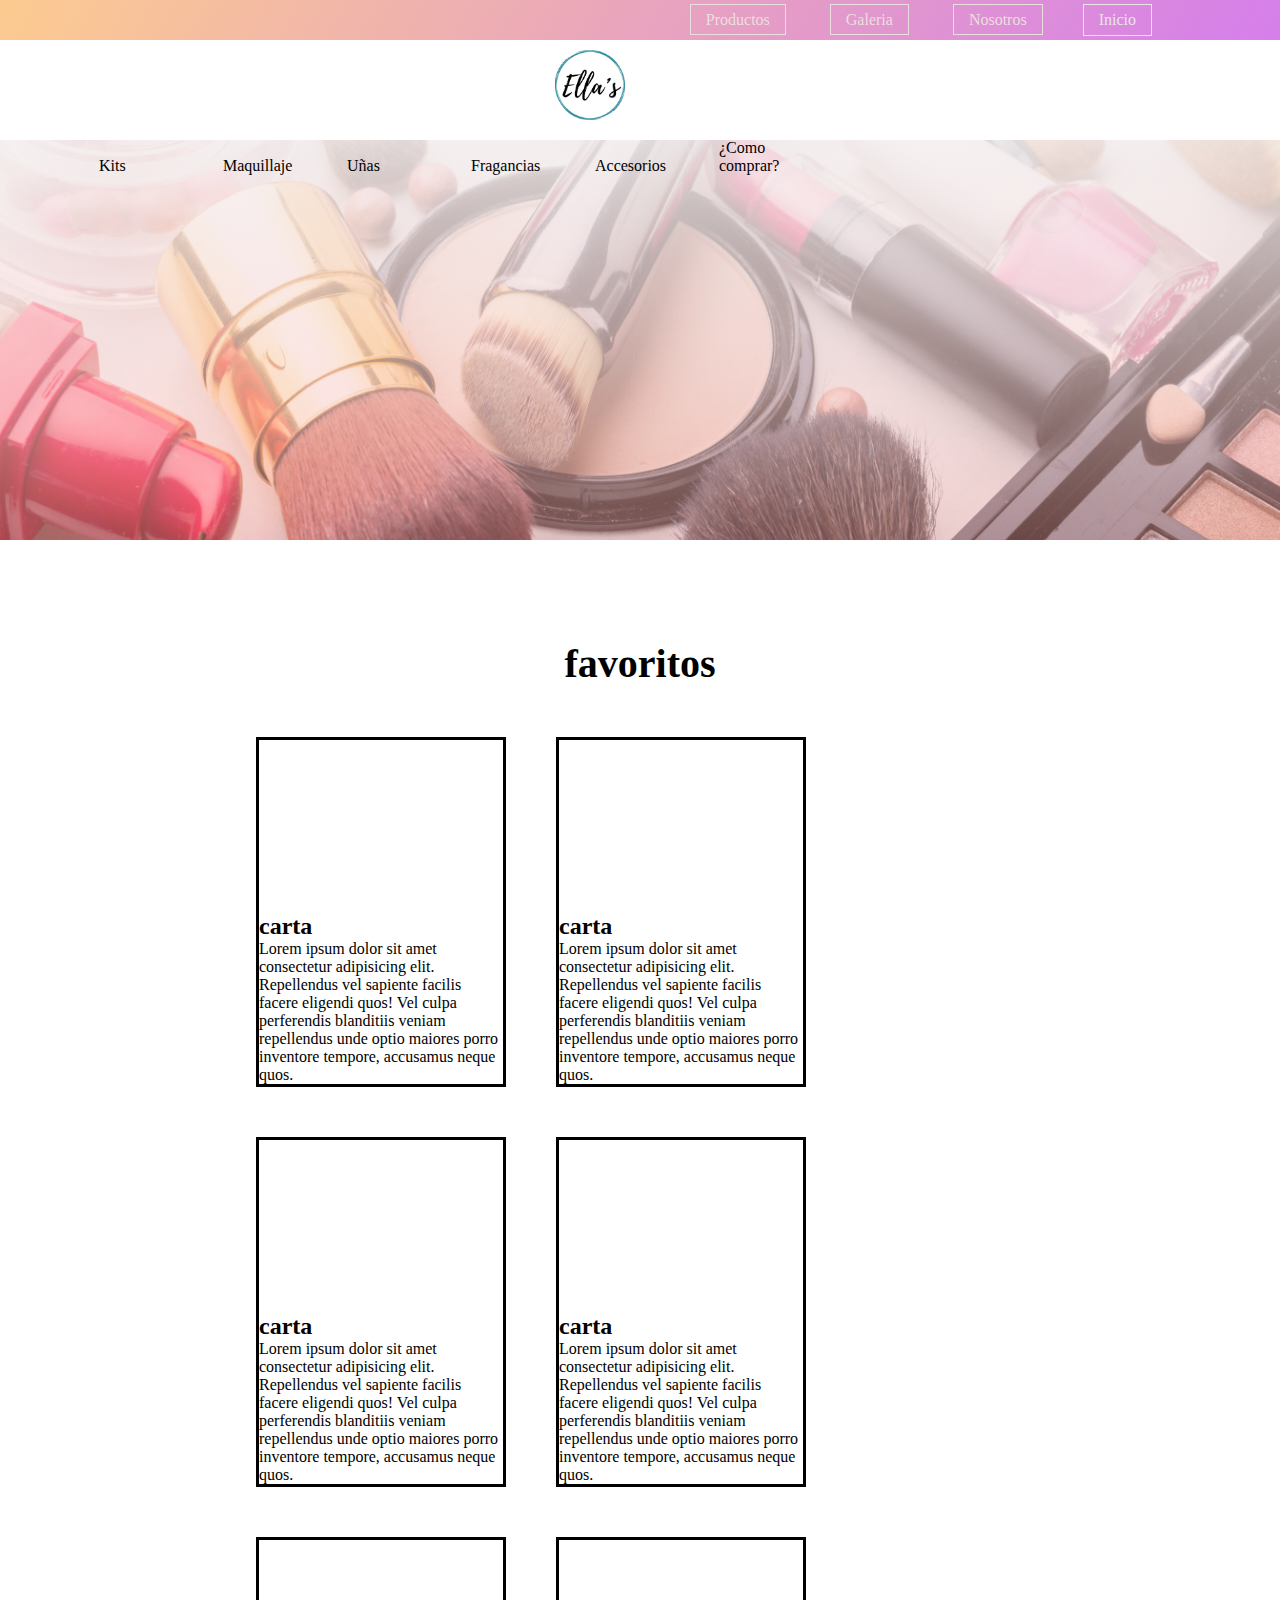
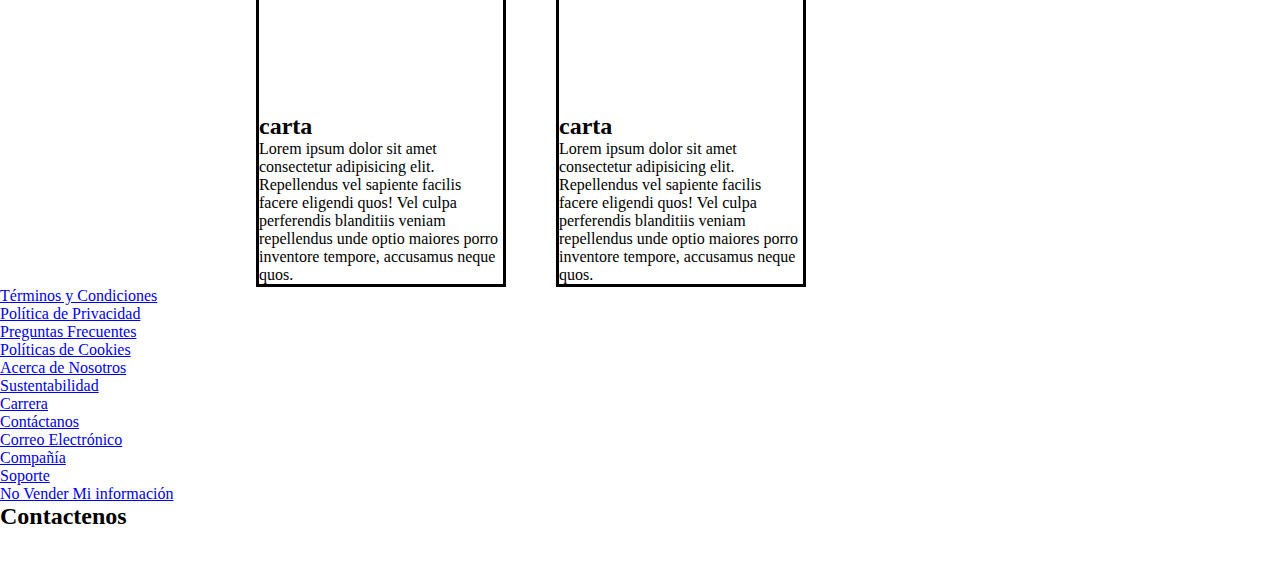
==== index.html @ 342b00ad "first commit" ====
<!DOCTYPE html>
<html lang="es">
  <head>
    <meta charset="UTF-8" >
    <meta http-equiv="X-UA-Compatible" content="IE=edge" >
    <meta name="viewport" content="width=device-width, initial-scale=1.0" >
    <meta name="keywords" content="perfume,fragancia,cremas," >
    <meta name="description" content="todo para ellas" >
    <meta name="author" content="jonathan garcia" >
    <link rel="stylesheet" href="style.css" >
    <link rel="stylesheet" href="https://cdnjs.cloudflare.com/ajax/libs/font-awesome/6.4.0/css/all.min.css" integrity="sha512-iecdLmaskl7CVkqkXNQ/ZH/XLlvWZOJyj7Yy7tcenmpD1ypASozpmT/E0iPtmFIB46ZmdtAc9eNBvH0H/ZpiBw==" crossorigin="anonymous"  referrerpolicy="no-referrer" >
    <link  rel="shortcut icon" href="./img/cropped-Ellas-logo-round-3.png" type="image/x-icon"  >
    <meta property="og:type" content=" website">
    <meta property="og:title" content=" ellas">
    <meta property="og:description" content=" todo para ellas">
    <meta property="og:site_name" content=" ellas">
      <title>ellas</title>
  </head>
<body>
<header class="cabecero">
  <div class="cabecero_top">
   
      <nav>
        <ul class="nav-links">
          <li><a href="./productos.html">Productos</a></li>
          <li><a href="#">Galeria</a></li>
          <li><a href="#">Nosotros</a></li>
        </ul>
      </nav>
      <a href="#" class="btn"> Inicio </a>
</div>
<div class="cabecero_medio">
   <div class="logo">
      <img src="./img/cropped-Ellas-logo-round-3.png" loading="lazy" alt="logo ">
      </div>
  <nav class="medio_lista">
<ul>
<li><a href="#"> 
Kits</a></li>
<li><a href="#"> Maquillaje</a></li>
<li><a href="#"> Uñas</a></li>
<li><a href="#"> Fragancias</a></li>
<li><a href="#"> Accesorios</a></li>
<li><a href="#">¿Como comprar?</a></li>
<li><a href="#"> <i class="fa-brands fa-whatsapp fa-2xl"></i></a></li>
<li><a href="#"><i class="fa-brands fa-facebook fa-2xl"></i></a></li>
<li><a href="#">  <i class="fa-brands fa-instagram fa-2xl"></i></i></a></li>
</ul>
</nav>

</div>



</header>
<main>
 <div class="hero">
<h1>Todo para Ellas.</h1>
 </div>

<section class="cards">
  <h3 class="title_cards">favoritos</h3>
        <div class="card">
          <figure class="card_image">
            <img
              src=""
              class="card_imagen"
              alt=""
            />
          </figure>
          <div class="card_text">
            <h2 class="card_title">carta</h2>

            <p class="card_parrafo">
              Lorem ipsum dolor sit amet consectetur adipisicing elit.
              Repellendus vel sapiente facilis facere eligendi quos! Vel culpa
              perferendis blanditiis veniam repellendus unde optio maiores porro
              inventore tempore, accusamus neque quos.
            </p>
          </div>
        </div>
        <div class="card">
          <figure class="card_image">
            <img
              src=""
              class="card_imagen"
              alt=""
            />
          </figure>
          <div class="card_text">
            <h2 class="card_title">carta</h2>

            <p class="card_parrafo">
              Lorem ipsum dolor sit amet consectetur adipisicing elit.
              Repellendus vel sapiente facilis facere eligendi quos! Vel culpa
              perferendis blanditiis veniam repellendus unde optio maiores porro
              inventore tempore, accusamus neque quos.
            </p>
          </div>
        </div>
        <div class="card">
          <figure class="card_image">
            <img
              src=""
              class="card_imagen"
              alt=""
            />
          </figure>
          <div class="card_text">
            <h2 class="card_title">carta</h2>

            <p class="card_parrafo">
              Lorem ipsum dolor sit amet consectetur adipisicing elit.
              Repellendus vel sapiente facilis facere eligendi quos! Vel culpa
              perferendis blanditiis veniam repellendus unde optio maiores porro
              inventore tempore, accusamus neque quos.
            </p>
          </div>
        </div>
        <div class="card">
          <figure class="card_image">
            <img
              src=""
              class="card_imagen"
              alt=""
            />
          </figure>
          <div class="card_text">
            <h2 class="card_title">carta</h2>

            <p class="card_parrafo">
              Lorem ipsum dolor sit amet consectetur adipisicing elit.
              Repellendus vel sapiente facilis facere eligendi quos! Vel culpa
              perferendis blanditiis veniam repellendus unde optio maiores porro
              inventore tempore, accusamus neque quos.
            </p>
          </div>
        </div>
        <div class="card">
          <figure class="card_image">
            <img
              src=""
              class="card_imagen"
              alt=""
            />
          </figure>
          <div class="card_text">
            <h2 class="card_title">carta</h2>

            <p class="card_parrafo">
              Lorem ipsum dolor sit amet consectetur adipisicing elit.
              Repellendus vel sapiente facilis facere eligendi quos! Vel culpa
              perferendis blanditiis veniam repellendus unde optio maiores porro
              inventore tempore, accusamus neque quos.
            </p>
          </div>
        </div>
        <div class="card">
          <figure class="card_image">
            <img
              src=""
              class="card_imagen"
              alt=""
            />
          </figure>
          <div class="card_text">
            <h2 class="card_title">carta</h2>

            <p class="card_parrafo">
              Lorem ipsum dolor sit amet consectetur adipisicing elit.
              Repellendus vel sapiente facilis facere eligendi quos! Vel culpa
              perferendis blanditiis veniam repellendus unde optio maiores porro
              inventore tempore, accusamus neque quos.
            </p>
          </div>
        </div>













</section>



</main>


    <footer class="pie">
    
      <div class="pie_box">
        <ul>
          <li><a href="#">Términos y Condiciones</a></li>
          <li><a href="#">Política de Privacidad</a></li>
          <li><a href="#">Preguntas Frecuentes</a></li>
          <li><a href="#">Políticas de Cookies</a></li>
          <li><a href="#">Acerca de Nosotros</a></li>
          <li><a href="#">Sustentabilidad</a></li>
          <li><a href="#">Carrera</a></li>
          <li><a href="#">Contáctanos</a></li>
          <li><a href="#">Correo Electrónico</a></li>
          <li><a href="#">Compañía</a></li>
          <li><a href="#">Soporte</a></li>
          <li><a href="#">No Vender Mi información</a></li>
        </ul>
      </div>

      <div class="pie_redes">
        <h2 class="pie_title">Contactenos</h2>
        <ul>

          <li>
            <a href="#">
              <i class="fa-brands fa-instagram" style="color: #ffffff"></i>
            </a>
          </li>

          <li>
            <a href="#">
              <i class="fa-brands fa-facebook" style="color: #ffffff"></i>
            </a>
          </li>

          <li>
            <a href="#">
              <i class="fa-brands fa-whatsapp" style="color: #ffffff"></i>
            </a>
          </li>

        </ul>
      </div>
    
    </footer>


    
</body>
</html>
---- style.css ----
@import url("https://fonts.googleapis.com/css2?family=Roboto:ital,wght@1,100&display=swap");
/* font-family: 'Roboto', sans-serif; */
@import url("https://fonts.googleapis.com/css2?family=Bacasime+Antique&display=swap");
/* font-family: 'Bacasime Antique', serif; */
*{
margin: 0;
padding: 0;
box-sizing: border-box;
}

.cabecero{
 width: 100%;


}

.cabecero_top{
  display: flex;
justify-content: flex-end;
  align-items: center;
  height: 40px;
  padding: 5px 10%;
background-image: linear-gradient(120deg, #fccb90 0%, #d57eeb 100%);
}

.logo {
  cursor: pointer;
margin-right: 100px; 
margin-top: 10px;

}
.logo img {
  height: 70px;
  transition: all 0.3s;
}

.logo img:hover {
  transform: scale(1.2);
}
.nav-links {
  list-style: none;

}
.nav-links li {
  display: inline-block;
  padding: 0 20px;
  text-decoration: none;
  color: aliceblue;
  font-weight: 400;
}
.nav-links li a {
  color: rgb(235, 222, 222);
  text-decoration: none;
  border: solid 0.5px;
  padding: 6px 15px;
}
.btn {
  text-decoration: none;
  margin-left: 20px;
  color: rgb(234, 229, 229);
  padding: 6px 15px;
  border: none;
  cursor: pointer;
  border: solid 0.5px;
}

.cabecero_medio{
  width: 100%;
height: 100px;
  display: flex;
justify-content: space-around;
  align-items: center;
  flex-wrap: wrap;

}
.medio_lista li {
 display: inline-block;
  width: 100px;
  height: auto;
  margin: 10px;
  padding: 5px;
  list-style-type: none;

}
.medio_lista ul li a{
    text-decoration: none;
    color: rgb(0, 0, 0);
} 

.medio_lista li a i {
display: flex;
justify-content: flex-end;

}
 .hero{

display: flex;
flex-direction: column;
justify-content: center;
text-align: center;
    width: 100%;
    height: 400px;
 background-image: linear-gradient(to top, #feada667 0%, #f5efefe2 100%),url(./img/coleccion-productos-maquillaje-belleza.jpg);
    background-position: center;
    background-size: cover;
    background-repeat: no-repeat;
 }

 H1{
width:100% ;
font-size: 70px;
transition: all 0.5;
color: black;
cursor: pointer;
  visibility: hidden; /* Inicialmente oculto */
  animation:mostrarH1 1s linear 3s forwards; 
}

/* Definimos la animación */
@keyframes mostrarH1 {
  to {
    visibility: visible; /* Mostrar el H1 */
  }
}

h1:hover{
color: #d57eeb;


}
.title_cards{
text-align: center;
    width: 100%;
    margin-top: 100px;
    font-size: 40px;
}

.cards{
gap: 50px;
display: flex;
margin: 0 auto;
    width: 60%;
    display: flex;
    flex-wrap: wrap;
    
}
.card{
    width: 250px;
    height: 350px;
    border: solid;
    display: flex;
    flex-direction: column;
    justify-content: space-between;
}




































































.container {
  display: flex;
  width: 100%;
  justify-content: space-around;
  align-items: center;
  margin-top: 50px;
  padding: 80px 0;
}

.caja {

  width: 90%;
  display: flex;
  justify-content: center;
  align-items: flex-start;
  
}
.cont_image {
  width: 100%;
  display: flex;
  justify-content: center;
}
.image {
  display: flex;
  width: 800px;
  margin: 20px;
}
.text{
    display: flex;
    justify-content: space-between;
    flex-direction: column;
   align-items: center;
color: rgb(0, 0, 0);

padding: 8px;
margin: 5px;
}
.precio_crema{
margin: 10px;
font-size: 25px;
padding: 5px;
}
.title{

    font-weight: 800;
    font-size: 30px;
padding: 10px;
}
.parrafo{
color: #d57eeb;
margin-top: 20px;

}
.parrafo_descripcion{
display: flex;
margin-top: 20px;
font-weight: 700;
}
.list_product1{

    margin-top: 20px;
    font-weight: 600;
}
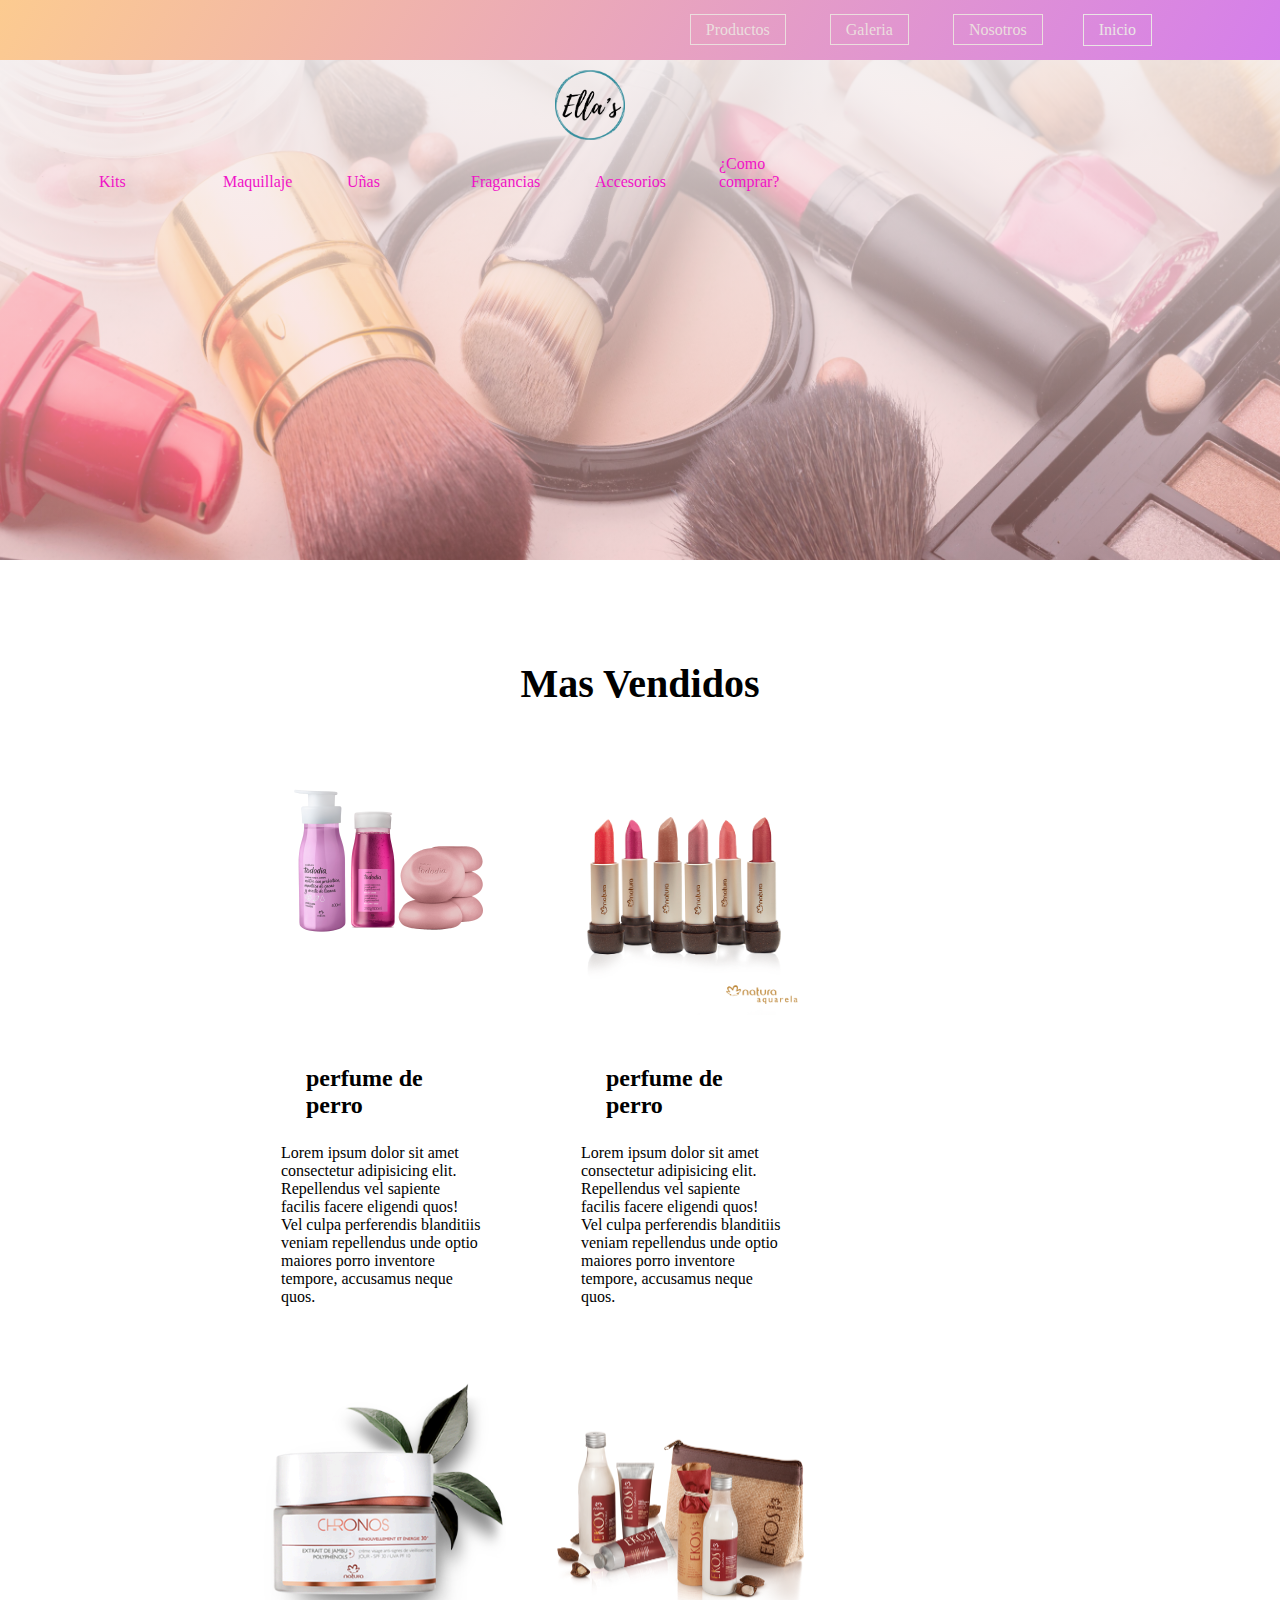
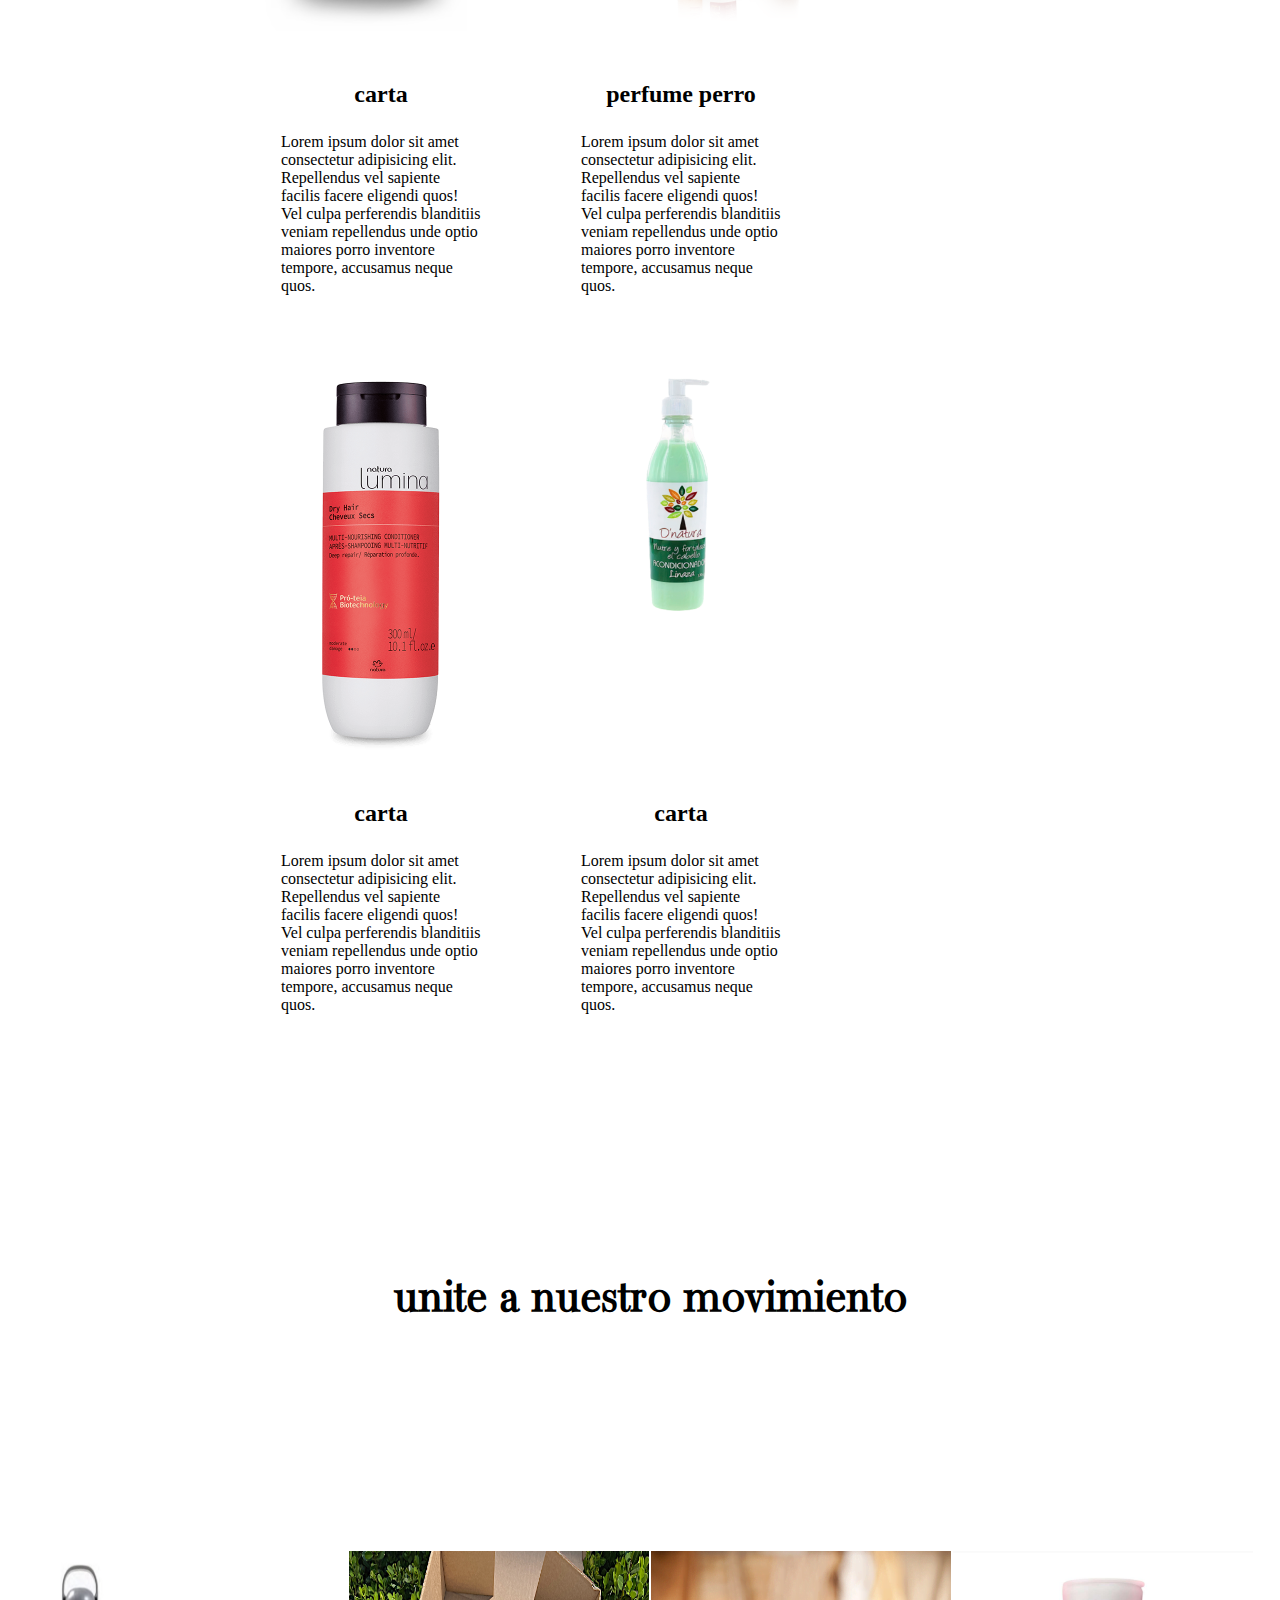
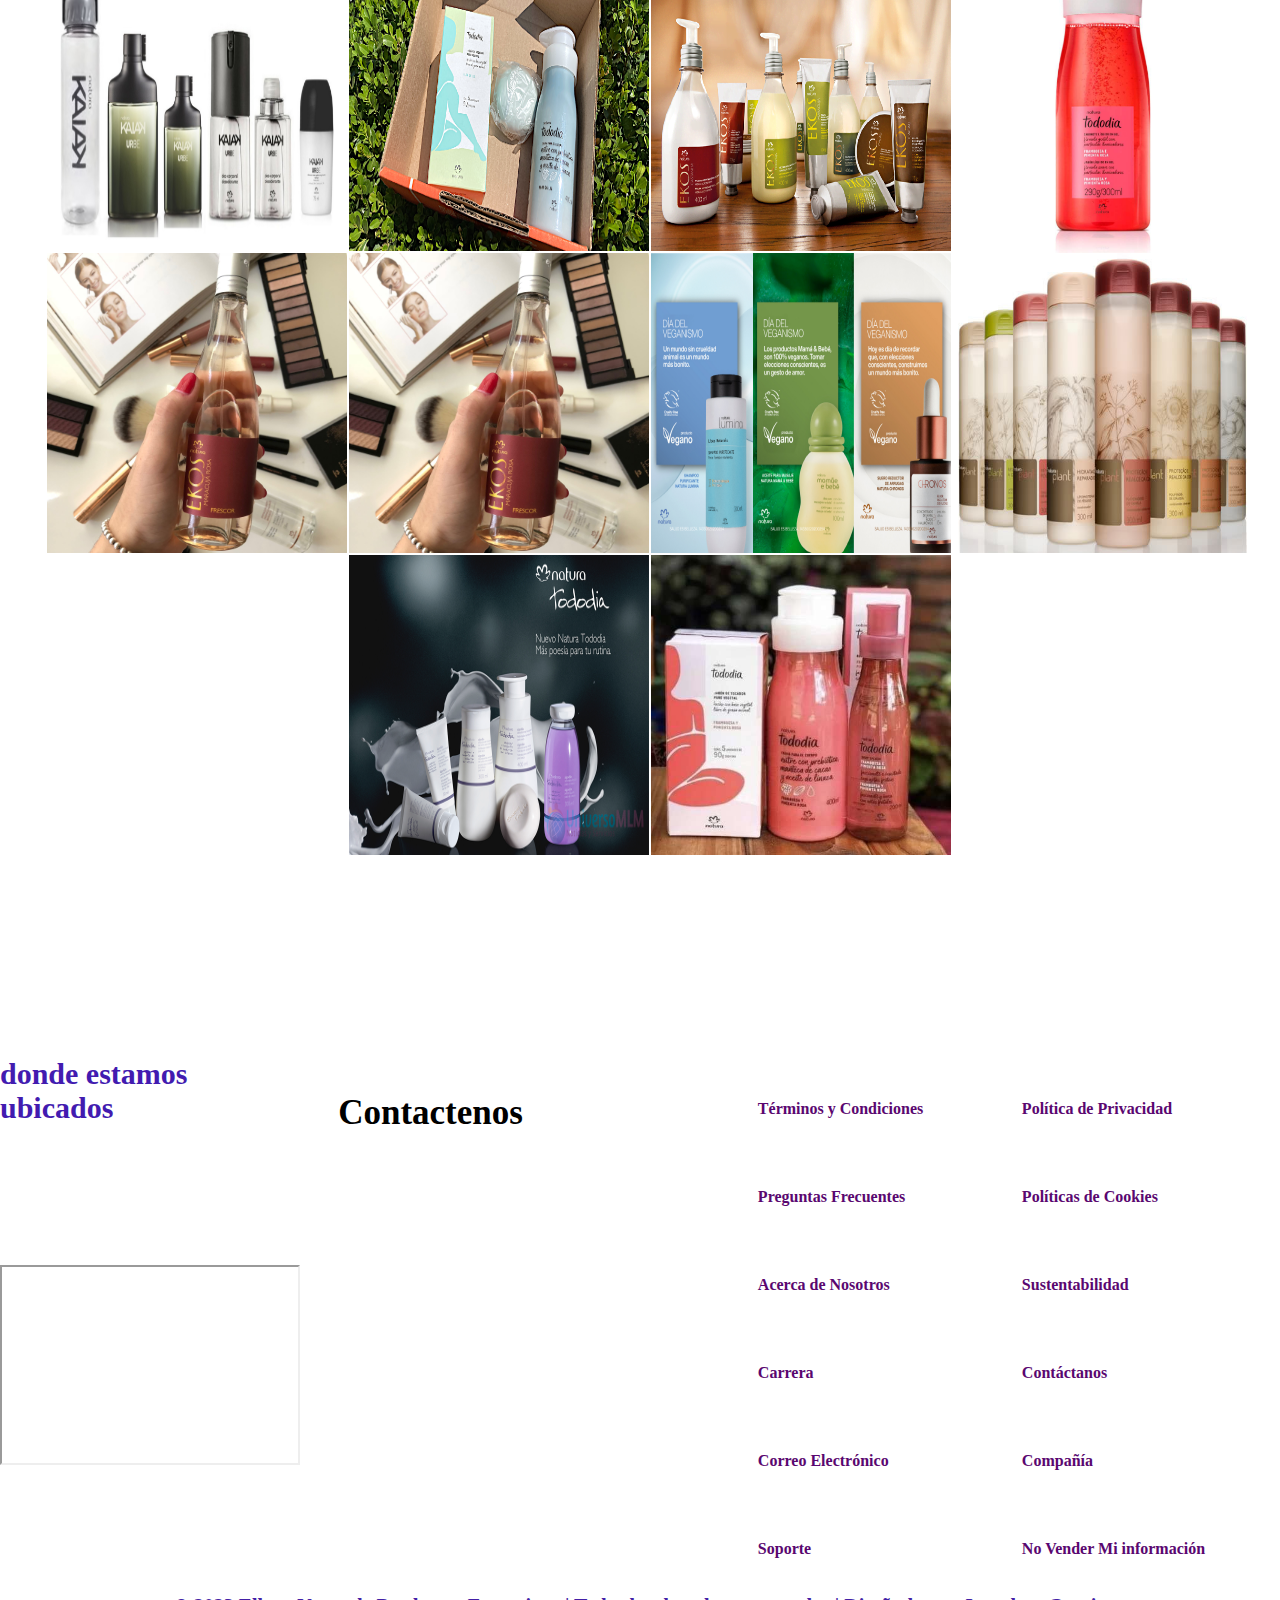
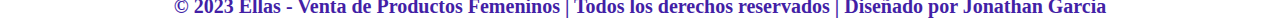
==== commit 2afc81e3: "segundo comit" ====
--- a/index.html
+++ b/index.html
@@ -1,69 +1,139 @@
 <!DOCTYPE html>
 <html lang="es">
   <head>
-    <meta charset="UTF-8" >
-    <meta http-equiv="X-UA-Compatible" content="IE=edge" >
-    <meta name="viewport" content="width=device-width, initial-scale=1.0" >
-    <meta name="keywords" content="perfume,fragancia,cremas," >
-    <meta name="description" content="todo para ellas" >
-    <meta name="author" content="jonathan garcia" >
-    <link rel="stylesheet" href="style.css" >
-    <link rel="stylesheet" href="https://cdnjs.cloudflare.com/ajax/libs/font-awesome/6.4.0/css/all.min.css" integrity="sha512-iecdLmaskl7CVkqkXNQ/ZH/XLlvWZOJyj7Yy7tcenmpD1ypASozpmT/E0iPtmFIB46ZmdtAc9eNBvH0H/ZpiBw==" crossorigin="anonymous"  referrerpolicy="no-referrer" >
-    <link  rel="shortcut icon" href="./img/cropped-Ellas-logo-round-3.png" type="image/x-icon"  >
-    <meta property="og:type" content=" website">
-    <meta property="og:title" content=" ellas">
-    <meta property="og:description" content=" todo para ellas">
-    <meta property="og:site_name" content=" ellas">
-      <title>ellas</title>
+    <meta charset="UTF-8" />
+    <meta http-equiv="X-UA-Compatible" content="IE=edge" />
+    <meta name="viewport" content="width=device-width, initial-scale=1.0" />
+    <meta name="keywords" content="perfume,fragancia,cremas," />
+    <meta name="description" content="todo para ellas" />
+    <meta name="author" content="jonathan garcia" />
+    <link rel="stylesheet" href="style.css" />
+    <link
+      rel="stylesheet"
+      href="https://cdnjs.cloudflare.com/ajax/libs/font-awesome/6.4.0/css/all.min.css"
+      integrity="sha512-iecdLmaskl7CVkqkXNQ/ZH/XLlvWZOJyj7Yy7tcenmpD1ypASozpmT/E0iPtmFIB46ZmdtAc9eNBvH0H/ZpiBw=="
+      crossorigin="anonymous"
+      referrerpolicy="no-referrer"
+    />
+    <link
+      rel="shortcut icon"
+      href="./img/cropped-Ellas-logo-round-3.png"
+      type="image/x-icon"
+    />
+    <meta property="og:type" content=" website" />
+    <meta property="og:title" content=" ellas" />
+    <meta property="og:description" content=" todo para ellas" />
+    <meta property="og:site_name" content=" ellas" />
+    <title>ellas</title>
   </head>
-<body>
-<header class="cabecero">
-  <div class="cabecero_top">
-   
-      <nav>
-        <ul class="nav-links">
-          <li><a href="./productos.html">Productos</a></li>
-          <li><a href="#">Galeria</a></li>
-          <li><a href="#">Nosotros</a></li>
-        </ul>
-      </nav>
-      <a href="#" class="btn"> Inicio </a>
-</div>
-<div class="cabecero_medio">
-   <div class="logo">
-      <img src="./img/cropped-Ellas-logo-round-3.png" loading="lazy" alt="logo ">
-      </div>
-  <nav class="medio_lista">
-<ul>
-<li><a href="#"> 
-Kits</a></li>
-<li><a href="#"> Maquillaje</a></li>
-<li><a href="#"> Uñas</a></li>
-<li><a href="#"> Fragancias</a></li>
-<li><a href="#"> Accesorios</a></li>
-<li><a href="#">¿Como comprar?</a></li>
-<li><a href="#"> <i class="fa-brands fa-whatsapp fa-2xl"></i></a></li>
-<li><a href="#"><i class="fa-brands fa-facebook fa-2xl"></i></a></li>
-<li><a href="#">  <i class="fa-brands fa-instagram fa-2xl"></i></i></a></li>
-</ul>
-</nav>
-
-</div>
-
-
-
-</header>
-<main>
- <div class="hero">
-<h1>Todo para Ellas.</h1>
- </div>
-
-<section class="cards">
-  <h3 class="title_cards">favoritos</h3>
-        <div class="card">
-          <figure class="card_image">
-            <img
-              src=""
+  <body>
+    <header class="cabecero">
+      <div class="cabecero_top">
+        <nav>
+          <ul class="nav-links">
+            <li><a href="./productos.html">Productos</a></li>
+            <li><a href="#">Galeria</a></li>
+            <li><a href="#">Nosotros</a></li>
+          </ul>
+        </nav>
+        <a href="#" class="btn"> Inicio </a>
+      </div>
+      <div class="cabecero_medio">
+        <div class="logo">
+          <img
+            loading="lazy"
+            src="./img/cropped-Ellas-logo-round-3.png"
+            loading="lazy"
+            alt="logo "
+          />
+        </div>
+        <nav class="medio_lista">
+          <ul>
+            <li><a href="#"> Kits</a></li>
+            <li><a href="#"> Maquillaje</a></li>
+            <li><a href="#"> Uñas</a></li>
+            <li><a href="#"> Fragancias</a></li>
+            <li><a href="#"> Accesorios</a></li>
+            <li><a href="#">¿Como comprar?</a></li>
+            <li>
+              <a
+                href="https://www.pedidosporwhatsapp.com.ar/NATURA"
+                target="_blank"
+              >
+                <i class="fa-brands fa-whatsapp fa-2xl"></i
+              ></a>
+            </li>
+            <li>
+              <a
+                href="https://www.facebook.com/Natura.Argentina/?locale=es_LA"
+                target="blank"
+                ><i class="fa-brands fa-facebook fa-2xl"> </i
+              ></a>
+            </li>
+            <li>
+              <a
+                href="https://www.instagram.com/natura.argentina/"
+                target="_blank"
+              >
+                <i class="fa-brands fa-instagram fa-2xl"></i
+              ></a>
+            </li>
+          </ul>
+        </nav>
+      </div>
+    </header>
+    <main>
+      <div class="hero">
+        <h1>Todo para Ellas.</h1>
+      </div>
+
+      <section class="cards">
+        <h3 class="title_cards">Mas Vendidos</h3>
+        <div class="card">
+          <figure class="card_image">
+            <img
+              loading="lazy"
+              src="./img/imagen 1.png"
+              class="card_imagen"
+              alt=""
+            />
+          </figure>
+          <div class="card_text">
+            <h2 class="card_title">perfume de perro</h2>
+
+            <p class="card_parrafo">
+              Lorem ipsum dolor sit amet consectetur adipisicing elit.
+              Repellendus vel sapiente facilis facere eligendi quos! Vel culpa
+              perferendis blanditiis veniam repellendus unde optio maiores porro
+              inventore tempore, accusamus neque quos.
+            </p>
+          </div>
+        </div>
+        <div class="card">
+          <figure class="card_image">
+            <img
+              loading="lazy"
+              src="./img/imagen2.png"
+              class="card_imagen"
+              alt=""
+            />
+          </figure>
+          <div class="card_text">
+            <h2 class="card_title">perfume de perro</h2>
+
+            <p class="card_parrafo">
+              Lorem ipsum dolor sit amet consectetur adipisicing elit.
+              Repellendus vel sapiente facilis facere eligendi quos! Vel culpa
+              perferendis blanditiis veniam repellendus unde optio maiores porro
+              inventore tempore, accusamus neque quos.
+            </p>
+          </div>
+        </div>
+        <div class="card">
+          <figure class="card_image">
+            <img
+              loading="lazy"
+              src="./img/imagen3.png"
               class="card_imagen"
               alt=""
             />
@@ -82,7 +152,28 @@
         <div class="card">
           <figure class="card_image">
             <img
-              src=""
+              loading="lazy"
+              src="./img/imagen4.png"
+              class="card_imagen"
+              alt=""
+            />
+          </figure>
+          <div class="card_text">
+            <h2 class="card_title">perfume perro</h2>
+
+            <p class="card_parrafo">
+              Lorem ipsum dolor sit amet consectetur adipisicing elit.
+              Repellendus vel sapiente facilis facere eligendi quos! Vel culpa
+              perferendis blanditiis veniam repellendus unde optio maiores porro
+              inventore tempore, accusamus neque quos.
+            </p>
+          </div>
+        </div>
+        <div class="card">
+          <figure class="card_image">
+            <img
+              loading="lazy"
+              src="./img/imagen5.png"
               class="card_imagen"
               alt=""
             />
@@ -101,7 +192,8 @@
         <div class="card">
           <figure class="card_image">
             <img
-              src=""
+              loading="lazy"
+              src="./img/imagen6.png"
               class="card_imagen"
               alt=""
             />
@@ -117,85 +209,114 @@
             </p>
           </div>
         </div>
-        <div class="card">
-          <figure class="card_image">
-            <img
-              src=""
-              class="card_imagen"
-              alt=""
-            />
-          </figure>
-          <div class="card_text">
-            <h2 class="card_title">carta</h2>
-
-            <p class="card_parrafo">
-              Lorem ipsum dolor sit amet consectetur adipisicing elit.
-              Repellendus vel sapiente facilis facere eligendi quos! Vel culpa
-              perferendis blanditiis veniam repellendus unde optio maiores porro
-              inventore tempore, accusamus neque quos.
-            </p>
-          </div>
-        </div>
-        <div class="card">
-          <figure class="card_image">
-            <img
-              src=""
-              class="card_imagen"
-              alt=""
-            />
-          </figure>
-          <div class="card_text">
-            <h2 class="card_title">carta</h2>
-
-            <p class="card_parrafo">
-              Lorem ipsum dolor sit amet consectetur adipisicing elit.
-              Repellendus vel sapiente facilis facere eligendi quos! Vel culpa
-              perferendis blanditiis veniam repellendus unde optio maiores porro
-              inventore tempore, accusamus neque quos.
-            </p>
-          </div>
-        </div>
-        <div class="card">
-          <figure class="card_image">
-            <img
-              src=""
-              class="card_imagen"
-              alt=""
-            />
-          </figure>
-          <div class="card_text">
-            <h2 class="card_title">carta</h2>
-
-            <p class="card_parrafo">
-              Lorem ipsum dolor sit amet consectetur adipisicing elit.
-              Repellendus vel sapiente facilis facere eligendi quos! Vel culpa
-              perferendis blanditiis veniam repellendus unde optio maiores porro
-              inventore tempore, accusamus neque quos.
-            </p>
-          </div>
-        </div>
-
-
-
-
-
-
-
-
-
-
-
-
-
-</section>
-
-
-
-</main>
-
+      </section>
+
+      <section class="container_galery">
+        <h2 class="text_galery">unite a nuestro movimiento</h2>
+
+        <div class="caja_galery">
+          <figure class="img_galery">
+            <img
+              loading="lazy"
+              src="./img/galeria1.jpg"
+              alt="imagen-productos"
+            />
+          </figure>
+        </div>
+        <div class="caja_galery">
+          <figure class="img_galery">
+            <img
+              loading="lazy"
+              src="./img/galeria2.png"
+              alt="imagen-productos"
+            />
+          </figure>
+        </div>
+        <div class="caja_galery">
+          <figure class="img_galery">
+            <img
+              loading="lazy"
+              src="./img/galeria3.png"
+              alt="imagen-productos"
+            />
+          </figure>
+        </div>
+        <div class="caja_galery">
+          <figure class="img_galery">
+            <img
+              loading="lazy"
+              src="./img/galeria44.png"
+              alt="imagen-productos"
+            />
+          </figure>
+        </div>
+        <div class="caja_galery">
+          <figure class="img_galery">
+            <img
+              loading="lazy"
+              src="./img/galeria5.jpg"
+              alt="imagen-productos"
+            />
+          </figure>
+        </div>
+        <div class="caja_galery">
+          <figure class="img_galery">
+            <img
+              loading="lazy"
+              src="./img/galeria5.jpg"
+              alt="imagen-productos"
+            />
+          </figure>
+        </div>
+        <div class="caja_galery">
+          <figure class="img_galery">
+            <img
+              loading="lazy"
+              src="./img/galeria7.png"
+              alt="imagen-productos"
+            />
+          </figure>
+        </div>
+        <div class="caja_galery">
+          <figure class="img_galery">
+            <img
+              loading="lazy"
+              src="./img/galeria8.jpg"
+              alt="imagen-productos"
+            />
+          </figure>
+        </div>
+        <div class="caja_galery">
+          <figure class="img_galery">
+            <img
+              loading="lazy"
+              src="./img/galeria9.jpg"
+              alt="imagen-productos"
+            />
+          </figure>
+        </div>
+        <div class="caja_galery">
+          <figure class="img_galery">
+            <img
+              loading="lazy"
+              src="./img/galeria10.jpg"
+              alt="imagen-productos"
+            />
+          </figure>
+        </div>
+      </section>
+    </main>
 
     <footer class="pie">
-    
+      <div class="caja_video_pie">
+        <video
+          class="video_pie"
+          autoplay
+          loop
+          muted
+          src="./video/blossoms_-_113004 (540p).mp4"
+        ></video>
+      </div>
       <div class="pie_box">
         <ul>
           <li><a href="#">Términos y Condiciones</a></li>
@@ -216,31 +337,40 @@
       <div class="pie_redes">
         <h2 class="pie_title">Contactenos</h2>
         <ul>
-
           <li>
             <a href="#">
-              <i class="fa-brands fa-instagram" style="color: #ffffff"></i>
+              <i class="fa-brands fa-instagram fa-2xl"></i>
             </a>
           </li>
 
           <li>
             <a href="#">
-              <i class="fa-brands fa-facebook" style="color: #ffffff"></i>
+              <i class="fa-brands fa-whatsapp fa-2xl"></i>
             </a>
           </li>
 
           <li>
             <a href="#">
-              <i class="fa-brands fa-whatsapp" style="color: #ffffff"></i>
+              <i class="fa-brands fa-facebook fa-2xl"></i>
             </a>
           </li>
-
         </ul>
       </div>
-    
+      <div class="caja_mapa">
+        <h3 class="text_mapa">donde estamos ubicados</h3>
+        <iframe
+          class="mapa"
+          src="https://www.google.com/maps/embed?pb=!1m18!1m12!1m3!1d52640.13456606258!2d-58.69963641769187!3d-34.451934390012795!2m3!1f0!2f0!3f0!3m2!1i1024!2i768!4f13.1!3m3!1m2!1s0x95bca39ca574d823%3A0xd4fb0a11188d493e!2sGral.%20Pacheco%2C%20Provincia%20de%20Buenos%20Aires!5e0!3m2!1ses!2sar!4v1690429539171!5m2!1ses!2sar"
+          allowfullscreen=""
+          loading="lazy"
+          referrerpolicy="no-referrer-when-downgrade"
+        ></iframe>
+      </div>
     </footer>
 
-
-    
-</body>
-</html>+    <h4 class="firma">
+      © 2023 Ellas - Venta de Productos Femeninos | Todos los derechos
+      reservados | Diseñado por Jonathan Garcia
+    </h4>
+  </body>
+</html>
--- a/style.css
+++ b/style.css
@@ -2,32 +2,33 @@
 /* font-family: 'Roboto', sans-serif; */
 @import url("https://fonts.googleapis.com/css2?family=Bacasime+Antique&display=swap");
 /* font-family: 'Bacasime Antique', serif; */
-*{
-margin: 0;
-padding: 0;
-box-sizing: border-box;
-}
-
-.cabecero{
- width: 100%;
-
-
-}
-
-.cabecero_top{
-  display: flex;
-justify-content: flex-end;
-  align-items: center;
-  height: 40px;
+@import url("https://fonts.googleapis.com/css2?family=Bacasime+Antique&family=Dancing+Script:wght@400;500&display=swap");
+/* font-family: 'Bacasime Antique', serif; */
+/* font-family: 'Dancing Script', cursive; */
+* {
+  margin: 0;
+  padding: 0;
+  box-sizing: border-box;
+}
+
+.cabecero {
+  width: 100%;
+}
+
+.cabecero_top {
+  display: flex;
+  justify-content: flex-end;
+  align-items: center;
+  height: 60px;
   padding: 5px 10%;
-background-image: linear-gradient(120deg, #fccb90 0%, #d57eeb 100%);
+  background-image: linear-gradient(120deg, #fccb90 0%, #d57eeb 100%);
 }
 
 .logo {
-  cursor: pointer;
-margin-right: 100px; 
-margin-top: 10px;
-
+  display: flex;
+  cursor: pointer;
+  margin-right: 100px;
+  margin-top: 10px;
 }
 .logo img {
   height: 70px;
@@ -39,7 +40,6 @@
 }
 .nav-links {
   list-style: none;
-
 }
 .nav-links li {
   display: inline-block;
@@ -64,56 +64,54 @@
   border: solid 0.5px;
 }
 
-.cabecero_medio{
-  width: 100%;
-height: 100px;
-  display: flex;
-justify-content: space-around;
-  align-items: center;
-  flex-wrap: wrap;
-
+.cabecero_medio {
+  width: 100%;
+  height: 20px;
+  display: flex;
+  justify-content: space-around;
+  align-items: center;
+  flex-wrap: wrap;
 }
 .medio_lista li {
- display: inline-block;
+  display: inline-block;
   width: 100px;
-  height: auto;
+
   margin: 10px;
   padding: 5px;
   list-style-type: none;
-
-}
-.medio_lista ul li a{
-    text-decoration: none;
-    color: rgb(0, 0, 0);
-} 
+}
+.medio_lista ul li a {
+  text-decoration: none;
+  color: rgb(240, 19, 199);
+}
 
 .medio_lista li a i {
-display: flex;
-justify-content: flex-end;
-
-}
- .hero{
-
-display: flex;
-flex-direction: column;
-justify-content: center;
-text-align: center;
-    width: 100%;
-    height: 400px;
- background-image: linear-gradient(to top, #feada667 0%, #f5efefe2 100%),url(./img/coleccion-productos-maquillaje-belleza.jpg);
-    background-position: center;
-    background-size: cover;
-    background-repeat: no-repeat;
- }
-
- H1{
-width:100% ;
-font-size: 70px;
-transition: all 0.5;
-color: black;
-cursor: pointer;
+  display: flex;
+  justify-content: flex-end;
+}
+.hero {
+  margin-top: -20px;
+  display: flex;
+  flex-direction: column;
+  justify-content: center;
+  text-align: center;
+  width: 100%;
+  height: 500px;
+  background-image: linear-gradient(to top, #feada667 0%, #f5efefe2 100%),
+    url(./img/coleccion-productos-maquillaje-belleza.jpg);
+  background-position: center;
+  background-size: cover;
+  background-repeat: no-repeat;
+}
+
+H1 {
+  width: 100%;
+  font-size: 70px;
+  transition: all 0.5;
+  color: black;
+  cursor: pointer;
   visibility: hidden; /* Inicialmente oculto */
-  animation:mostrarH1 1s linear 3s forwards; 
+  animation: mostrarH1 1s linear 3s forwards;
 }
 
 /* Definimos la animación */
@@ -123,119 +121,118 @@
   }
 }
 
-h1:hover{
-color: #d57eeb;
-
-
-}
-.title_cards{
-text-align: center;
-    width: 100%;
-    margin-top: 100px;
-    font-size: 40px;
-}
-
-.cards{
-gap: 50px;
-display: flex;
-margin: 0 auto;
-    width: 60%;
-    display: flex;
-    flex-wrap: wrap;
-    
-}
-.card{
-    width: 250px;
-    height: 350px;
-    border: solid;
-    display: flex;
-    flex-direction: column;
-    justify-content: space-between;
-}
-
-
-
-
-
-
-
-
-
-
-
-
-
-
-
-
-
-
-
-
-
-
-
-
-
-
-
-
-
-
-
-
-
-
-
-
-
-
-
-
-
-
-
-
-
-
-
-
-
-
-
-
-
-
-
-
-
-
-
-
-
-
-
-
-
-
-
+h1:hover {
+  color: #d57eeb;
+}
+.title_cards {
+  text-align: center;
+  width: 100%;
+  margin-top: 100px;
+  font-size: 40px;
+}
+
+.cards {
+  gap: 50px;
+  display: flex;
+  margin: 0 auto;
+  width: 60%;
+  display: flex;
+  flex-wrap: wrap;
+}
+.card {
+  width: 250px;
+
+  display: flex;
+  flex-direction: column;
+  justify-content: space-between;
+}
+.card_image {
+  width: 100%;
+  display: flex;
+}
+
+.card_image img {
+  width: 100%;
+}
+.card_text {
+  display: flex;
+  align-items: center;
+  justify-content: center;
+  flex-direction: column;
+  margin: 20px;
+  padding: 5px;
+}
+
+.card_title {
+  margin: 20px;
+  padding: 5px;
+}
+
+.container_galery {
+  width: 100%;
+  display: flex;
+  flex-wrap: wrap;
+  margin: 10px;
+  justify-content: center;
+  align-items: center;
+  gap: 2px;
+}
+
+.text_galery {
+  display: flex;
+  width: 100%;
+  height: 500px;
+  align-items: center;
+  justify-content: center;
+  font-size: 48px;
+  font-family: "Bacasime Antique", serif;
+}
+
+.caja_galery {
+  display: flex;
+  flex-wrap: wrap;
+
+  width: 300px;
+  height: 300px;
+}
+.img_galery {
+  width: 100%;
+}
+.img_galery img {
+  display: flex;
+  width: 100%;
+  height: 100%;
+  transition: all 0.3s;
+}
+
+.img_galery img:hover {
+  transform: scale(1.2);
+}
+
+.videorosa {
+  z-index: -1;
+
+  width: 100%;
+  position: absolute;
+}
 
 .container {
   display: flex;
   width: 100%;
+
   justify-content: space-around;
   align-items: center;
   margin-top: 50px;
   padding: 80px 0;
+  position: relative;
 }
 
 .caja {
-
   width: 90%;
+
   display: flex;
   justify-content: center;
   align-items: flex-start;
-  
 }
 .cont_image {
   width: 100%;
@@ -247,39 +244,212 @@
   width: 800px;
   margin: 20px;
 }
-.text{
-    display: flex;
-    justify-content: space-between;
-    flex-direction: column;
-   align-items: center;
-color: rgb(0, 0, 0);
-
-padding: 8px;
-margin: 5px;
-}
-.precio_crema{
-margin: 10px;
-font-size: 25px;
-padding: 5px;
-}
-.title{
-
-    font-weight: 800;
-    font-size: 30px;
-padding: 10px;
-}
-.parrafo{
-color: #d57eeb;
-margin-top: 20px;
-
-}
-.parrafo_descripcion{
-display: flex;
-margin-top: 20px;
-font-weight: 700;
-}
-.list_product1{
-
-    margin-top: 20px;
-    font-weight: 600;
-}+.text {
+  display: flex;
+  justify-content: space-between;
+  flex-direction: column;
+  align-items: center;
+  color: rgb(255, 255, 255);
+
+  padding: 8px;
+  margin: 5px;
+}
+.precio_crema {
+  color: #8b61ff;
+  margin: 10px;
+  font-size: 25px;
+  padding: 5px;
+}
+.title {
+  color: #8b61ff;
+  font-weight: 800;
+  font-size: 30px;
+  padding: 10px;
+}
+.parrafo {
+  color: #ffffff;
+  margin-top: 20px;
+}
+.parrafo_descripcion {
+  display: flex;
+  margin-top: 20px;
+  font-weight: 700;
+}
+.list_product1 {
+  margin-top: 20px;
+  font-weight: 600;
+}
+
+.container_productos {
+  display: flex;
+  width: 100%;
+
+  justify-content: space-around;
+  align-items: center;
+  margin-top: 50px;
+  padding: 80px 0;
+  position: relative;
+}
+
+.caja_productos {
+  margin-top: 200px;
+  width: 90%;
+  flex-direction: row-reverse;
+  display: flex;
+  justify-content: center;
+  align-items: flex-start;
+}
+.cont_productos {
+  width: 100%;
+  display: flex;
+  justify-content: center;
+}
+.image_productos {
+  flex-wrap: wrap;
+  display: flex;
+  width: 100%;
+  margin: 20px;
+}
+.text_productos {
+  margin-top: 80px;
+  display: flex;
+  justify-content: space-between;
+  flex-direction: column;
+  align-items: center;
+  color: rgb(169, 39, 138);
+
+  padding: 8px;
+}
+.precio_crema_productos {
+  color: #8b61ff;
+  margin: 10px;
+  font-size: 25px;
+  padding: 5px;
+}
+.title_productos {
+  color: #8b61ff;
+  font-weight: 800;
+  font-size: 30px;
+  padding: 10px;
+}
+.parrafo_productos {
+  color: rgb(169, 39, 138);
+  margin-top: 20px;
+}
+.parrafo_descripcion_productos {
+  display: flex;
+  margin-top: 20px;
+  font-weight: 700;
+}
+.list_product1_productos {
+  margin-top: 20px;
+  font-weight: 600;
+}
+
+.caja_video_pie {
+  display: flex;
+  width: 100%;
+  justify-content: center;
+  position: absolute;
+  align-items: center;
+}
+
+.video_pie {
+  display: flex;
+  z-index: -1;
+  justify-content: center;
+  align-items: center;
+  width: 100%;
+  position: absolute;
+  pointer-events: none;
+}
+
+.pie {
+  position: relative;
+
+  width: 100%;
+  display: flex;
+  justify-content: center;
+  flex-direction: row-reverse;
+  align-items: center;
+}
+.pie_box {
+  margin-top: 200px;
+  height: 400px;
+  width: 800px;
+  display: flex;
+  justify-content: space-around;
+  align-items: center;
+  flex-wrap: wrap;
+  margin-left: 200px;
+}
+.pie_box li {
+  display: inline-block;
+  flex-wrap: wrap;
+  width: 200px;
+  cursor: pointer;
+  font-weight: 800;
+  margin: 30px;
+  padding: 5px;
+  list-style-type: none;
+}
+.pie_box li a {
+  cursor: pointer;
+
+  text-decoration: none;
+  color: rgb(90, 7, 112);
+}
+.pie_redes {
+  width: 25%;
+  display: flex;
+  justify-content: end;
+  flex-direction: column;
+  align-items: end;
+  list-style-type: none;
+}
+.pie_title {
+  width: auto;
+
+  display: flex;
+  margin-bottom: 80px;
+  font-size: 35px;
+}
+.pie_redes li {
+  cursor: pointer;
+  display: inline-block;
+  padding: 5px;
+  list-style-type: none;
+  margin: 5px;
+  border-radius: 5px;
+}
+
+.firma {
+  margin-top: 130px;
+  width: 100%;
+  display: flex;
+  flex-direction: column;
+  justify-content: flex-end;
+  align-items: center;
+  font-size: 20px;
+  color: #431fa6;
+}
+
+.caja_mapa {
+  width: 30%;
+  height: 600px;
+  display: flex;
+  justify-content: end;
+  align-items: end;
+  flex-direction: column;
+}
+.mapa {
+  display: flex;
+  width: 300px;
+  height: 200px;
+}
+.text_mapa {
+  font-size: 30px;
+  display: flex;
+  margin-bottom: 140px;
+  color: #421bb0;
+}
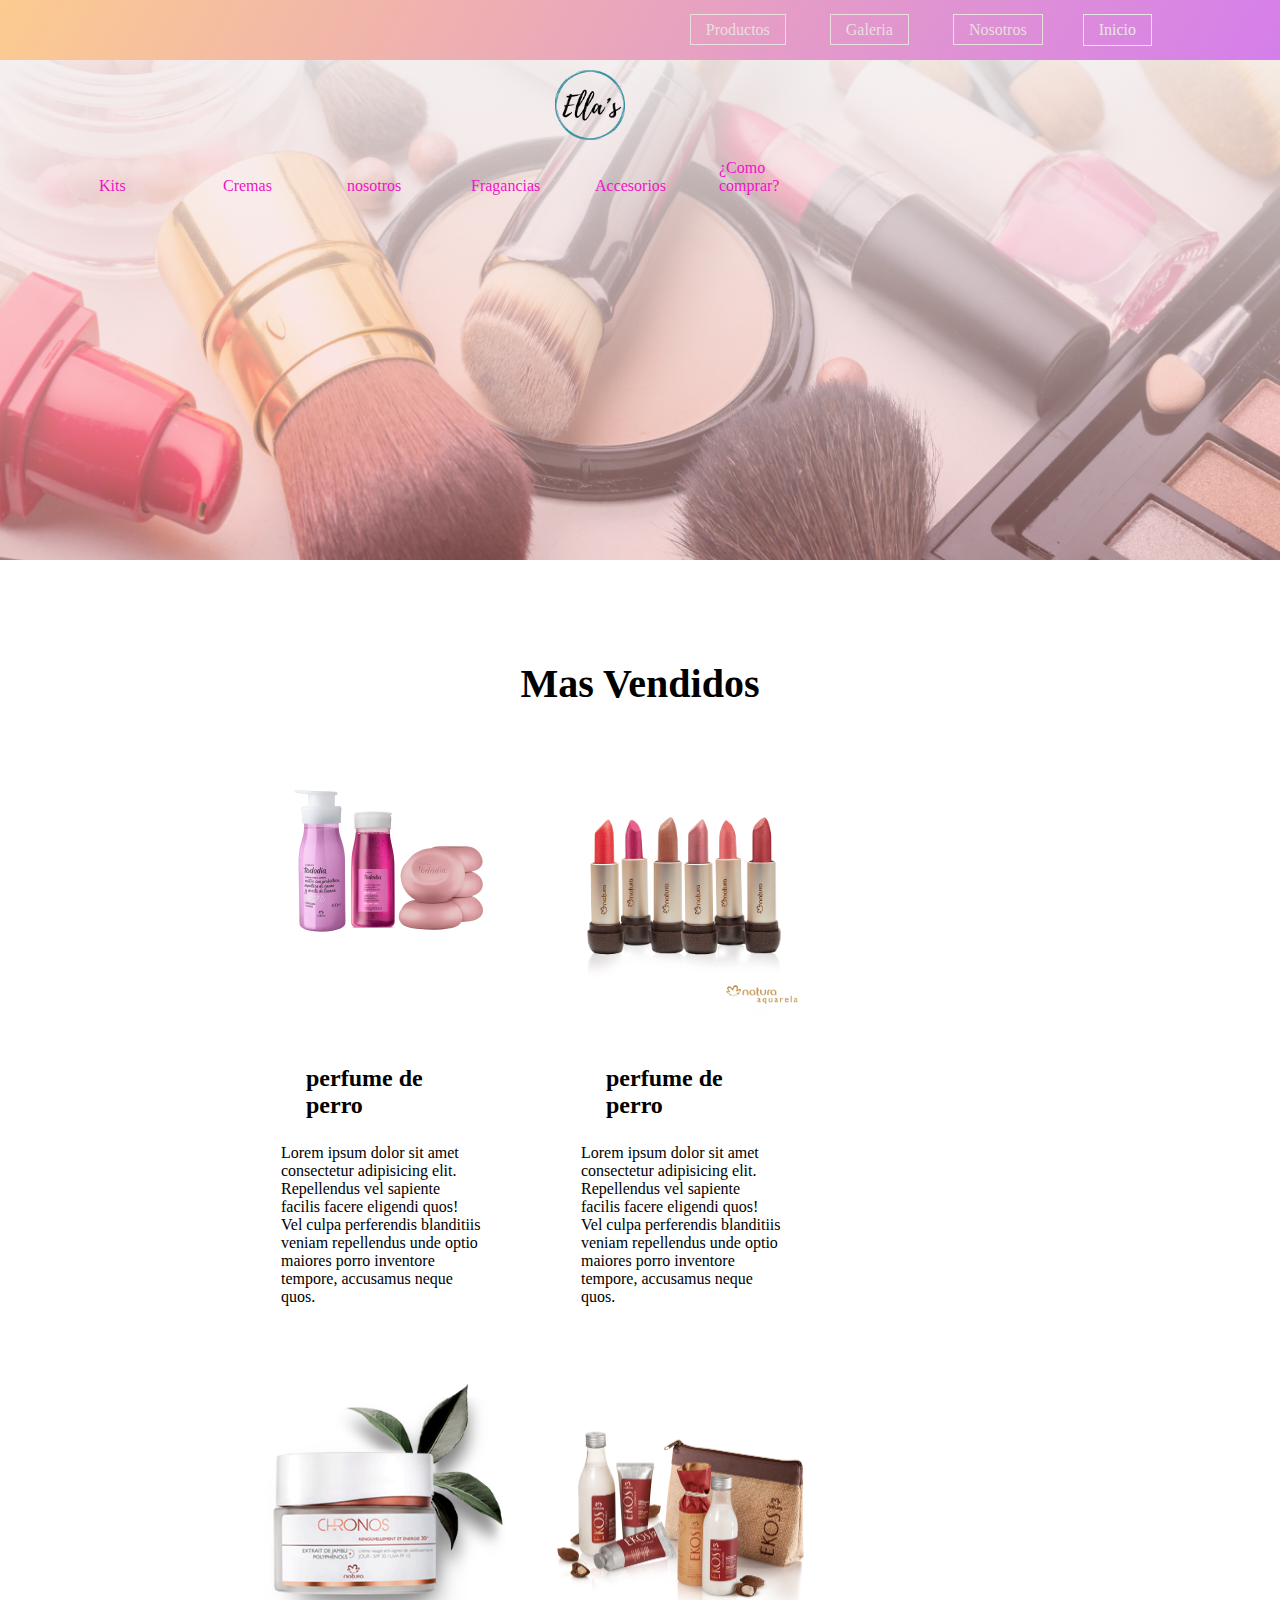
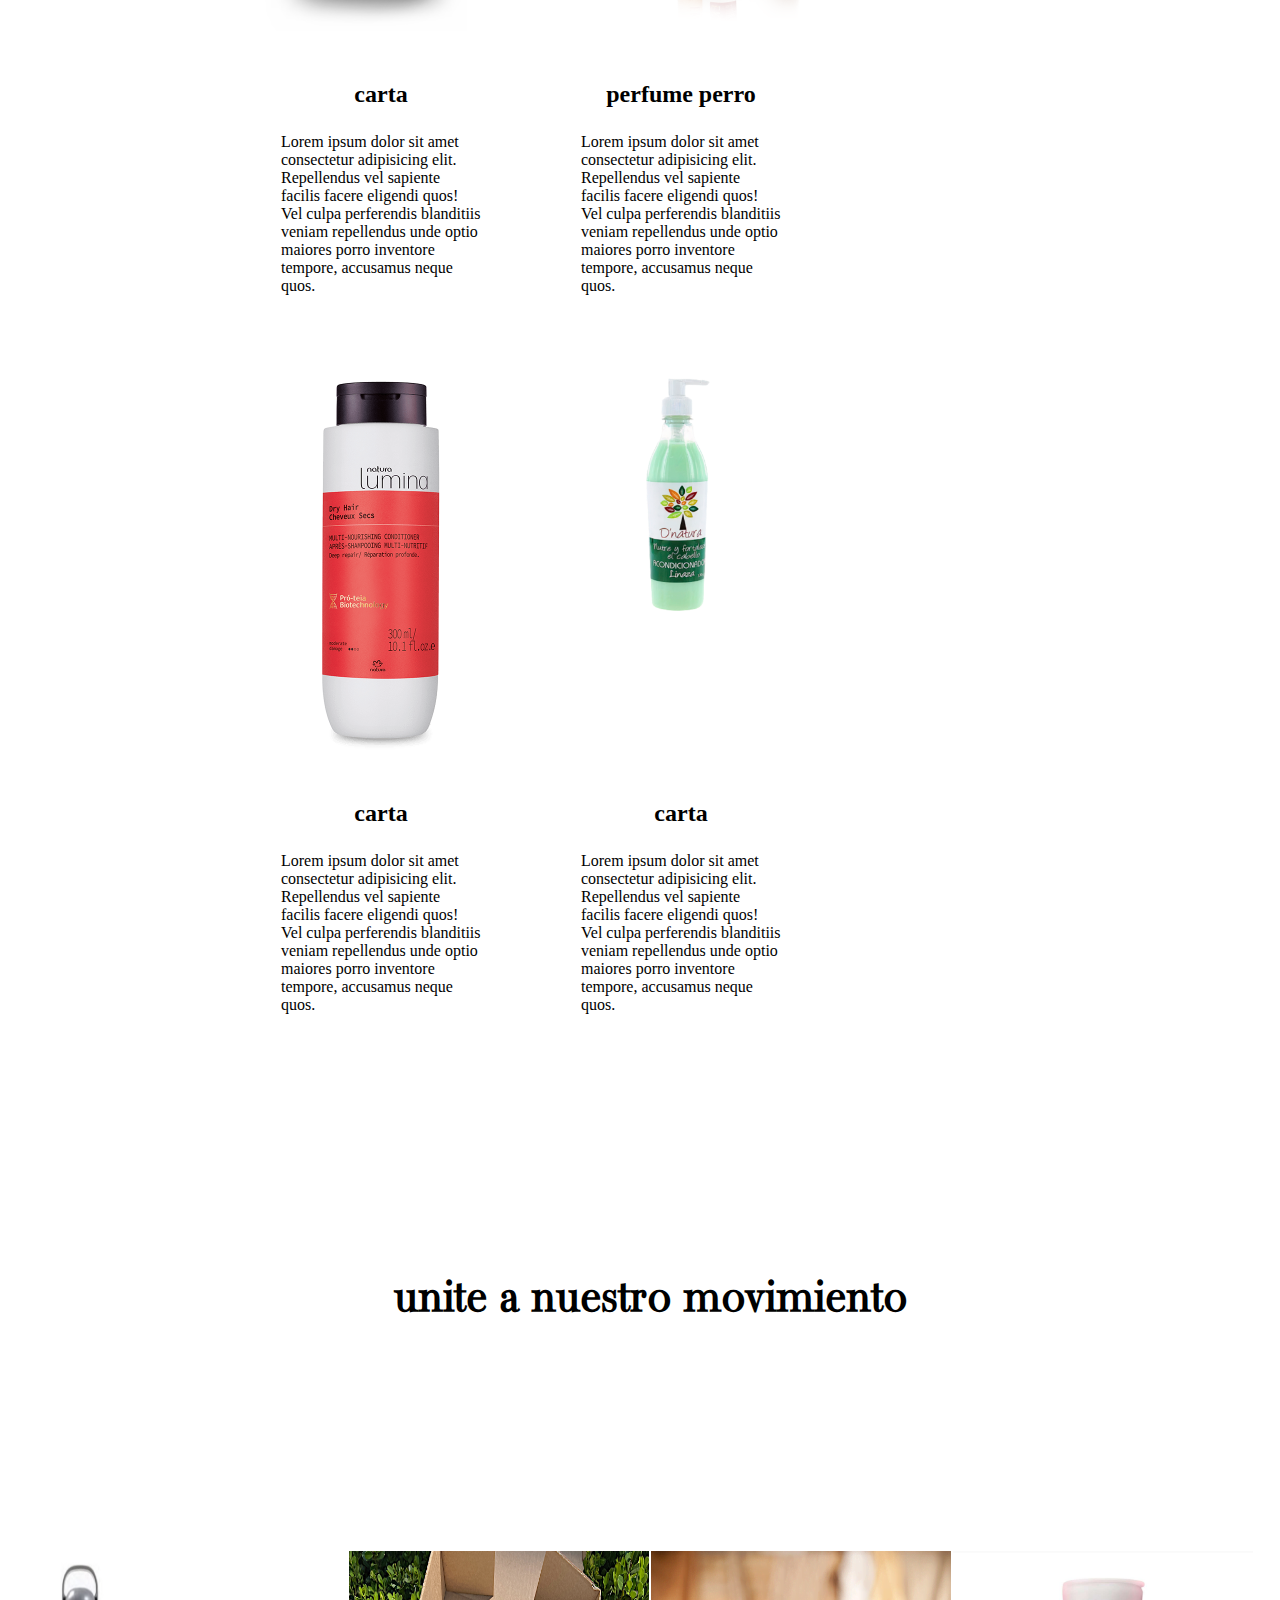
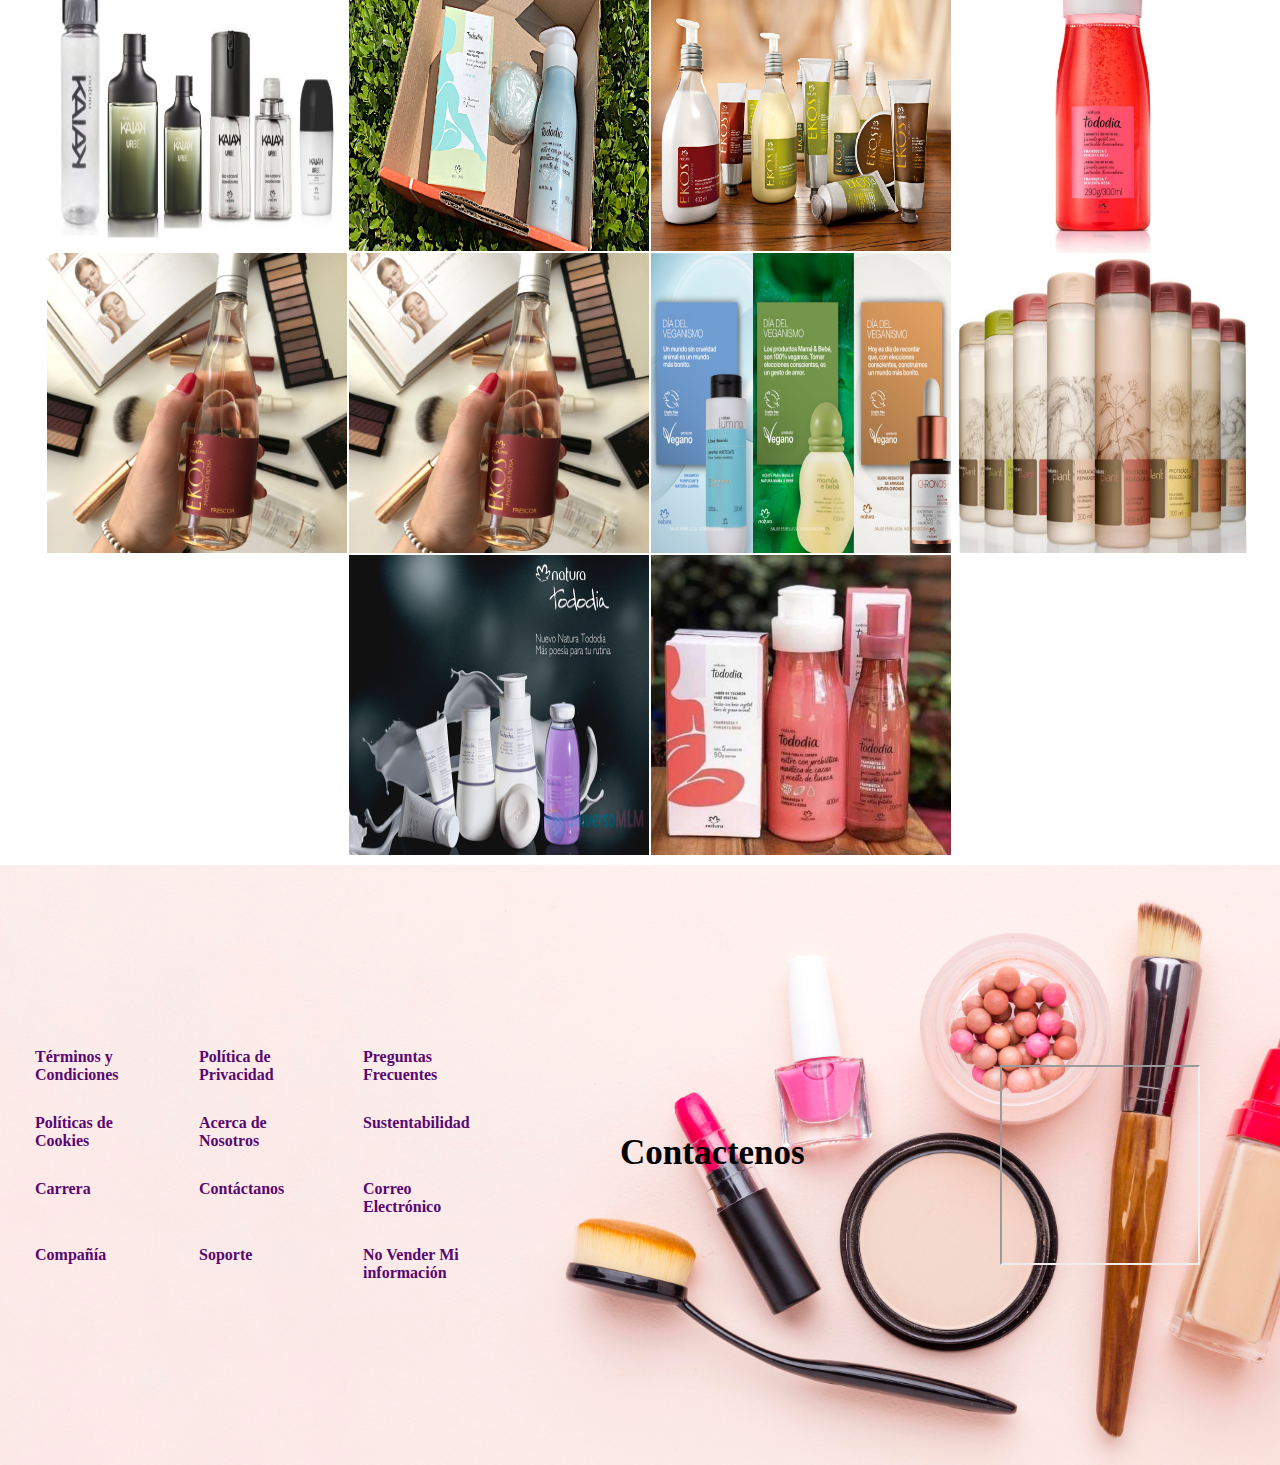
==== commit 5ee77a50: "tercer comit" ====
--- a/index.html
+++ b/index.html
@@ -27,35 +27,32 @@
     <title>ellas</title>
   </head>
   <body>
-    <header class="cabecero">
-      <div class="cabecero_top">
-        <nav>
-          <ul class="nav-links">
-            <li><a href="./productos.html">Productos</a></li>
-            <li><a href="#">Galeria</a></li>
-            <li><a href="#">Nosotros</a></li>
-          </ul>
-        </nav>
-        <a href="#" class="btn"> Inicio </a>
-      </div>
-      <div class="cabecero_medio">
-        <div class="logo">
-          <img
-            loading="lazy"
-            src="./img/cropped-Ellas-logo-round-3.png"
-            loading="lazy"
-            alt="logo "
-          />
-        </div>
-        <nav class="medio_lista">
-          <ul>
-            <li><a href="#"> Kits</a></li>
-            <li><a href="#"> Maquillaje</a></li>
-            <li><a href="#"> Uñas</a></li>
-            <li><a href="#"> Fragancias</a></li>
-            <li><a href="#"> Accesorios</a></li>
-            <li><a href="#">¿Como comprar?</a></li>
-            <li>
+ <header class="cabecero">
+  <div class="cabecero_top">
+   
+      <nav>
+        <ul class="nav-links">
+          <li><a href="./productos.html">Productos</a></li>
+          <li><a href="#fotos">Galeria</a></li>
+          <li><a href="./nosotros.html">Nosotros</a></li>
+        </ul>
+      </nav>
+      <a href="./index.html" class="btn"> Inicio </a>
+</div>
+<div class="cabecero_medio">
+   <div class="logo">
+     <a href="./index.html"> <img loading="lazy" src="./img/cropped-Ellas-logo-round-3.png" loading="lazy" alt="logo "> </a>
+      </div>
+  <nav class="medio_lista">
+<ul>
+<li><a href="#"> 
+Kits</a></li>
+<li><a href="#cremas"> Cremas</a></li>
+<li><a href="./nosotros.html"> nosotros</a></li>
+<li><a href="#fragancias"> Fragancias</a></li>
+<li><a href="#accesorio"> Accesorios</a></li>
+<li><a href="https://www.pedidosporwhatsapp.com.ar/NATURA" target="_blank">¿Como comprar?</a></li>
+ <li>
               <a
                 href="https://www.pedidosporwhatsapp.com.ar/NATURA"
                 target="_blank"
@@ -78,10 +75,11 @@
                 <i class="fa-brands fa-instagram fa-2xl"></i
               ></a>
             </li>
-          </ul>
-        </nav>
-      </div>
-    </header>
+</ul>
+</nav>
+</div>
+
+</header>
     <main>
       <div class="hero">
         <h1>Todo para Ellas.</h1>
@@ -211,10 +209,10 @@
         </div>
       </section>
 
-      <section class="container_galery">
+      <section id="fotis" class="container_galery">
         <h2 class="text_galery">unite a nuestro movimiento</h2>
 
-        <div class="caja_galery">
+        <div id="fotos" class="caja_galery">
           <figure class="img_galery">
             <img
               loading="lazy"
@@ -308,15 +306,7 @@
     </main>
 
     <footer class="pie">
-      <div class="caja_video_pie">
-        <video
-          class="video_pie"
-          autoplay
-          loop
-          muted
-          src="./video/blossoms_-_113004 (540p).mp4"
-        ></video>
-      </div>
+     
       <div class="pie_box">
         <ul>
           <li><a href="#">Términos y Condiciones</a></li>
@@ -357,7 +347,6 @@
         </ul>
       </div>
       <div class="caja_mapa">
-        <h3 class="text_mapa">donde estamos ubicados</h3>
         <iframe
           class="mapa"
           src="https://www.google.com/maps/embed?pb=!1m18!1m12!1m3!1d52640.13456606258!2d-58.69963641769187!3d-34.451934390012795!2m3!1f0!2f0!3f0!3m2!1i1024!2i768!4f13.1!3m3!1m2!1s0x95bca39ca574d823%3A0xd4fb0a11188d493e!2sGral.%20Pacheco%2C%20Provincia%20de%20Buenos%20Aires!5e0!3m2!1ses!2sar!4v1690429539171!5m2!1ses!2sar"
@@ -366,11 +355,9 @@
           referrerpolicy="no-referrer-when-downgrade"
         ></iframe>
       </div>
+     
     </footer>
 
-    <h4 class="firma">
-      © 2023 Ellas - Venta de Productos Femeninos | Todos los derechos
-      reservados | Diseñado por Jonathan Garcia
-    </h4>
+   
   </body>
 </html>
--- a/style.css
+++ b/style.css
@@ -9,7 +9,11 @@
   margin: 0;
   padding: 0;
   box-sizing: border-box;
-}
+   scroll-behavior: smooth;
+}
+
+ 
+
 
 .cabecero {
   width: 100%;
@@ -354,64 +358,59 @@
   align-items: center;
 }
 
-.video_pie {
-  display: flex;
-  z-index: -1;
-  justify-content: center;
-  align-items: center;
-  width: 100%;
-  position: absolute;
-  pointer-events: none;
-}
+
 
 .pie {
-  position: relative;
-
-  width: 100%;
-  display: flex;
-  justify-content: center;
-  flex-direction: row-reverse;
-  align-items: center;
+  
+background-image: url(./img/vista-superior-accesorios-maquillaje-espacio-copia\ -\ copia.jpg);
+background-position: center;
+background-size: cover;
+background-repeat: no-repeat;
+  width: 100%;
+  display: flex;
+justify-content:center;
+ align-items: center;
 }
 .pie_box {
-  margin-top: 200px;
-  height: 400px;
-  width: 800px;
-  display: flex;
-  justify-content: space-around;
-  align-items: center;
-  flex-wrap: wrap;
-  margin-left: 200px;
+  
+  height: 500px;
+  width: 600px;
+  display: flex;
+  justify-content:space-evenly;
+  align-items: center;
+  flex-wrap: wrap;
+ 
 }
 .pie_box li {
   display: inline-block;
   flex-wrap: wrap;
-  width: 200px;
+ width: 150px;
   cursor: pointer;
   font-weight: 800;
-  margin: 30px;
+  margin: 5px;
   padding: 5px;
   list-style-type: none;
 }
 .pie_box li a {
   cursor: pointer;
-
+display: flex;
+padding: 5px;
   text-decoration: none;
   color: rgb(90, 7, 112);
 }
 .pie_redes {
   width: 25%;
   display: flex;
-  justify-content: end;
-  flex-direction: column;
-  align-items: end;
+  justify-content: center;
+  flex-direction: column;
+  align-items: flex-start;
   list-style-type: none;
 }
 .pie_title {
   width: auto;
-
-  display: flex;
-  margin-bottom: 80px;
+  display: flex;
+  align-items: flex-start;
+ 
   font-size: 35px;
 }
 .pie_redes li {
@@ -420,36 +419,102 @@
   padding: 5px;
   list-style-type: none;
   margin: 5px;
-  border-radius: 5px;
-}
-
-.firma {
-  margin-top: 130px;
-  width: 100%;
-  display: flex;
-  flex-direction: column;
-  justify-content: flex-end;
-  align-items: center;
-  font-size: 20px;
-  color: #431fa6;
-}
+  
+}
+
 
 .caja_mapa {
-  width: 30%;
+  width: 25%;
   height: 600px;
   display: flex;
-  justify-content: end;
-  align-items: end;
+  justify-content: center;
+  align-items: center;
   flex-direction: column;
 }
 .mapa {
   display: flex;
-  width: 300px;
+  width: 200px;
   height: 200px;
 }
-.text_mapa {
-  font-size: 30px;
-  display: flex;
-  margin-bottom: 140px;
-  color: #421bb0;
-}
+
+
+
+
+
+
+
+
+
+
+
+
+
+
+
+
+
+
+
+
+
+
+
+
+
+
+
+
+
+
+
+
+.nosotros{
+margin-top: -20px;
+width: 100%;
+height: 1200px;
+background-image: url(./img/woman-2564660_1920.jpg);
+background-position: center;
+background-size: cover;
+background-repeat: no-repeat;
+display: flex;
+flex-wrap: wrap;
+align-items: center;
+justify-content: space-between;
+
+}
+.caja_rosa{
+  display: flex;
+  justify-content: center;
+  align-items: center;
+  flex-direction: column;
+margin: 100px 150px -400px 70px;
+width: 350px;
+color: #c835ed;
+
+
+}
+.caja_azul{
+  width: 350px;
+    display: flex;
+  justify-content: center;
+  align-items: center;
+  flex-direction: column;
+color: #421bb0;
+
+margin: 100px 100px 400px 70px;
+
+}
+ 
+
+.text_nosotros{
+font-size: 40px;
+margin: 20px;
+padding: 5px;
+
+}
+.p_nosotros{
+ margin: 20px;
+
+
+}
+
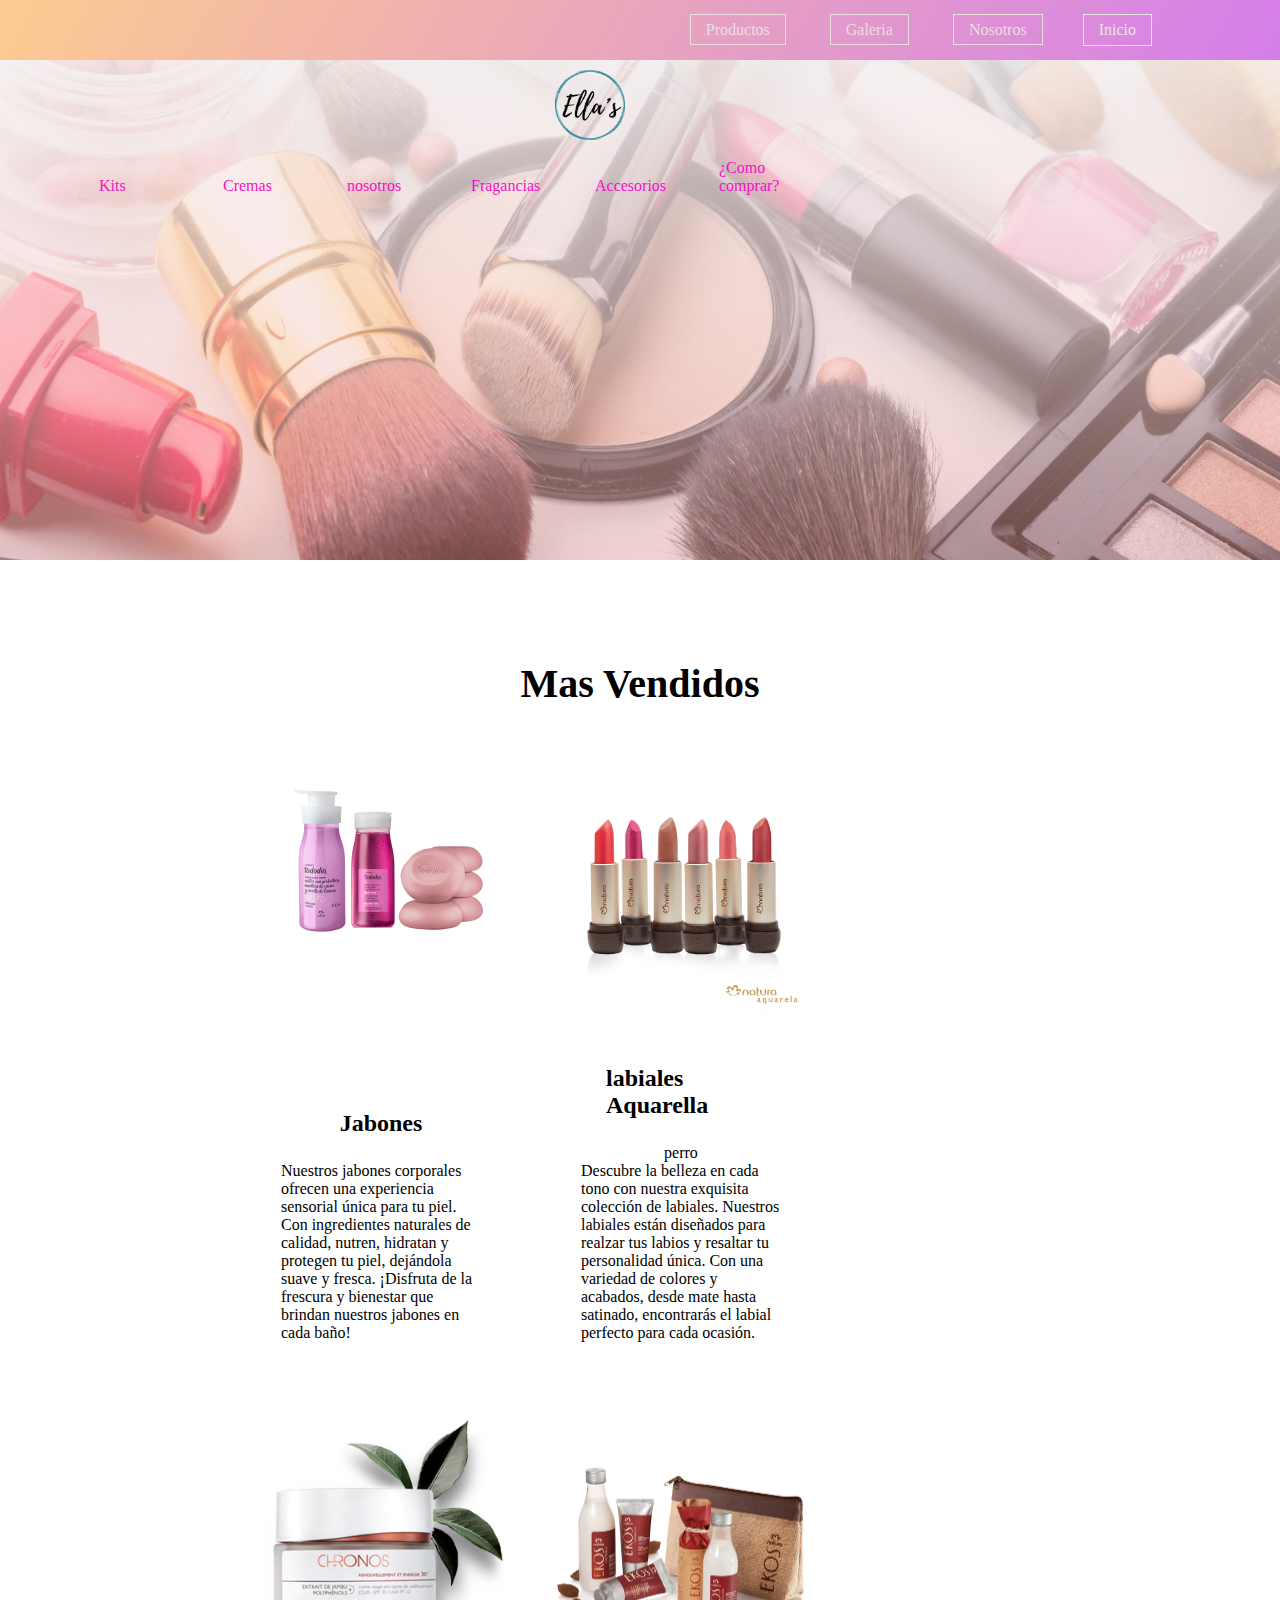
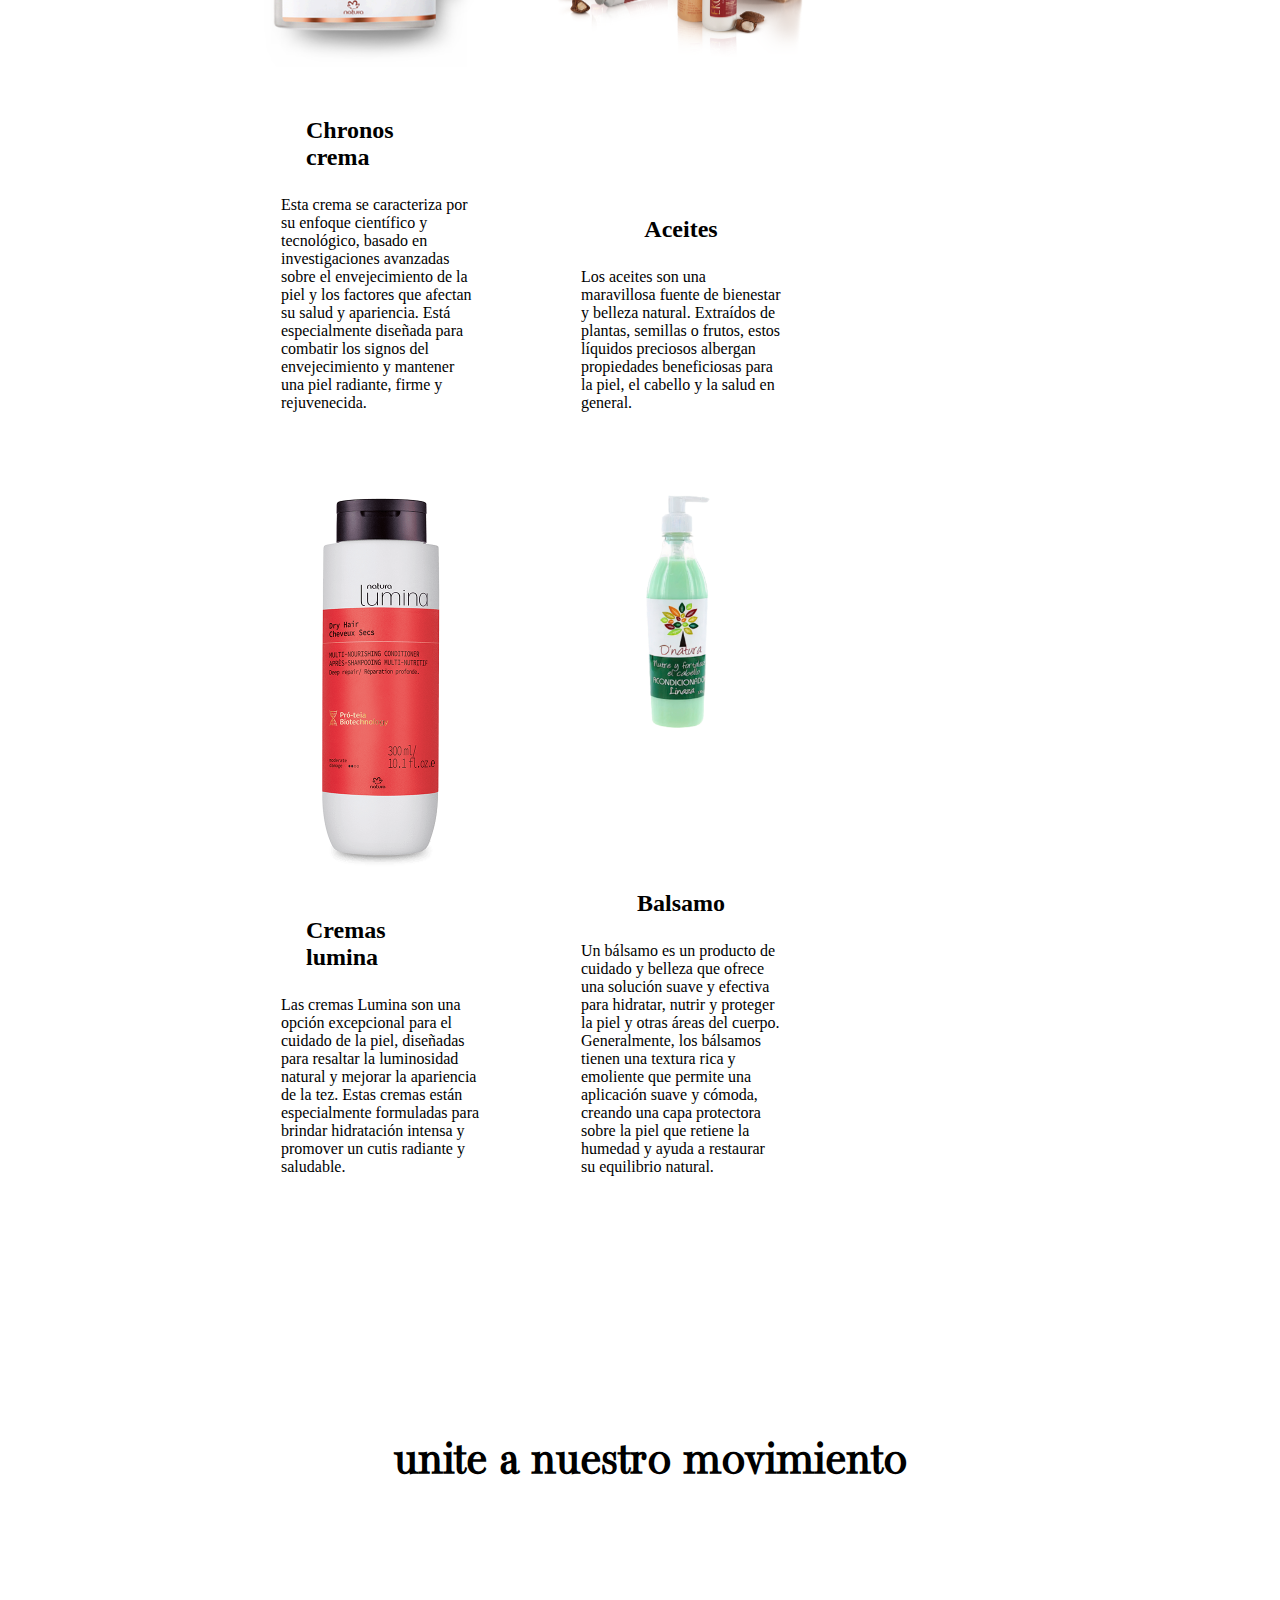
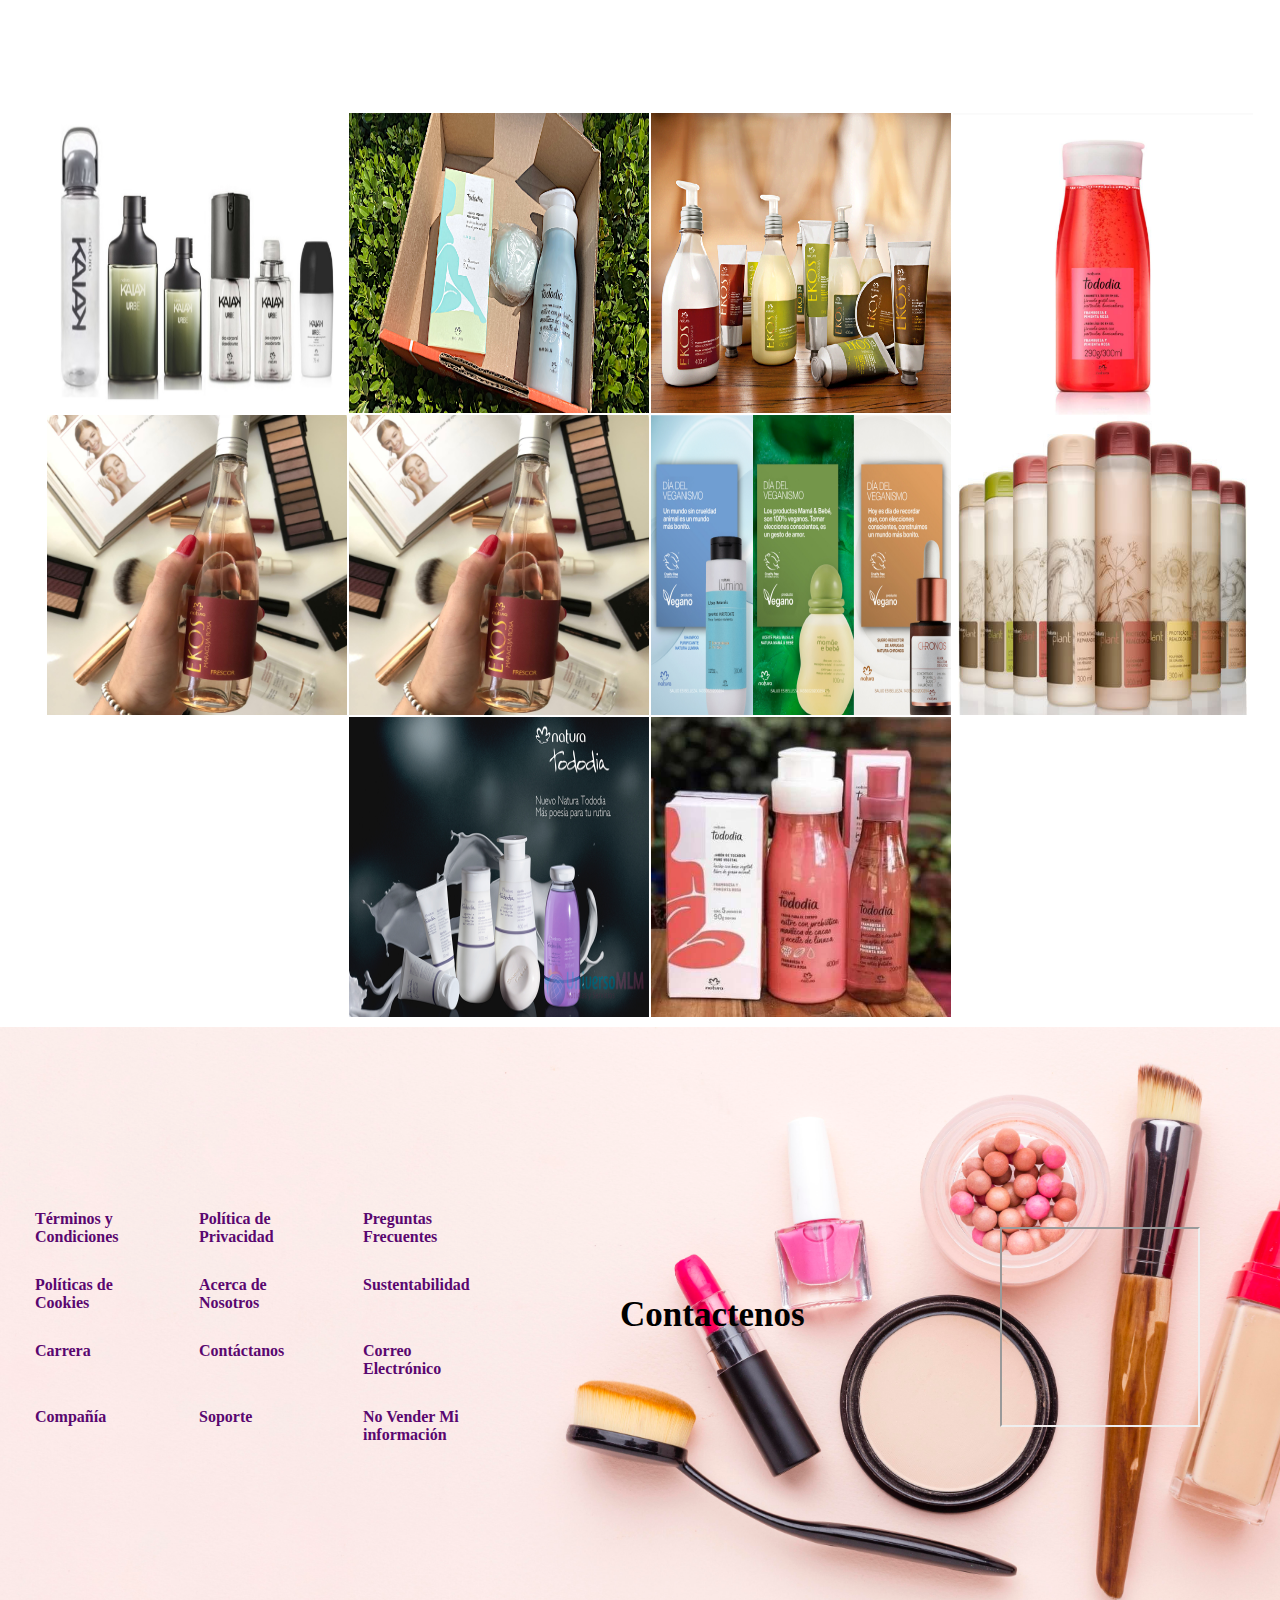
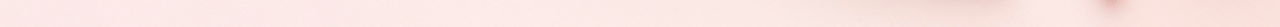
==== commit 2c004b71: "cuarto comit" ====
--- a/index.html
+++ b/index.html
@@ -1,29 +1,29 @@
 <!DOCTYPE html>
 <html lang="es">
   <head>
-    <meta charset="UTF-8" />
-    <meta http-equiv="X-UA-Compatible" content="IE=edge" />
-    <meta name="viewport" content="width=device-width, initial-scale=1.0" />
-    <meta name="keywords" content="perfume,fragancia,cremas," />
-    <meta name="description" content="todo para ellas" />
-    <meta name="author" content="jonathan garcia" />
-    <link rel="stylesheet" href="style.css" />
+    <meta charset="UTF-8">
+    <meta http-equiv="X-UA-Compatible" content="IE=edge">
+    <meta name="viewport" content="width=device-width, initial-scale=1.0">
+    <meta name="keywords" content="perfume,fragancia,cremas,">
+    <meta name="description" content="todo para ellas">
+    <meta name="author" content="jonathan garcia">
+    <link rel="stylesheet" href="style.css">
     <link
       rel="stylesheet"
       href="https://cdnjs.cloudflare.com/ajax/libs/font-awesome/6.4.0/css/all.min.css"
       integrity="sha512-iecdLmaskl7CVkqkXNQ/ZH/XLlvWZOJyj7Yy7tcenmpD1ypASozpmT/E0iPtmFIB46ZmdtAc9eNBvH0H/ZpiBw=="
       crossorigin="anonymous"
       referrerpolicy="no-referrer"
-    />
+    >
     <link
       rel="shortcut icon"
       href="./img/cropped-Ellas-logo-round-3.png"
       type="image/x-icon"
-    />
-    <meta property="og:type" content=" website" />
-    <meta property="og:title" content=" ellas" />
-    <meta property="og:description" content=" todo para ellas" />
-    <meta property="og:site_name" content=" ellas" />
+    >
+    <meta property="og:type" content=" website">
+    <meta property="og:title" content=" ellas">
+    <meta property="og:description" content=" todo para ellas">
+    <meta property="og:site_name" content=" ellas">
     <title>ellas</title>
   </head>
   <body>
@@ -41,7 +41,7 @@
 </div>
 <div class="cabecero_medio">
    <div class="logo">
-     <a href="./index.html"> <img loading="lazy" src="./img/cropped-Ellas-logo-round-3.png" loading="lazy" alt="logo "> </a>
+     <a href="./index.html"> <img loading="lazy" src="./img/cropped-Ellas-logo-round-3.png" alt="logo "> </a>
       </div>
   <nav class="medio_lista">
 <ul>
@@ -91,19 +91,16 @@
           <figure class="card_image">
             <img
               loading="lazy"
-              src="./img/imagen 1.png"
-              class="card_imagen"
-              alt=""
-            />
-          </figure>
-          <div class="card_text">
-            <h2 class="card_title">perfume de perro</h2>
-
-            <p class="card_parrafo">
-              Lorem ipsum dolor sit amet consectetur adipisicing elit.
-              Repellendus vel sapiente facilis facere eligendi quos! Vel culpa
-              perferendis blanditiis veniam repellendus unde optio maiores porro
-              inventore tempore, accusamus neque quos.
+              src="./img/imagen1.png"
+              class="card_imagen"
+              alt=""
+            >
+          </figure>
+          <div class="card_text">
+            <h2 class="card_title">Jabones</h2>
+
+            <p class="card_parrafo">
+            Nuestros jabones corporales ofrecen una experiencia sensorial única para tu piel. Con ingredientes naturales de calidad, nutren, hidratan y protegen tu piel, dejándola suave y fresca. ¡Disfruta de la frescura y bienestar que brindan nuestros jabones en cada baño!
             </p>
           </div>
         </div>
@@ -114,16 +111,13 @@
               src="./img/imagen2.png"
               class="card_imagen"
               alt=""
-            />
-          </figure>
-          <div class="card_text">
-            <h2 class="card_title">perfume de perro</h2>
-
-            <p class="card_parrafo">
-              Lorem ipsum dolor sit amet consectetur adipisicing elit.
-              Repellendus vel sapiente facilis facere eligendi quos! Vel culpa
-              perferendis blanditiis veniam repellendus unde optio maiores porro
-              inventore tempore, accusamus neque quos.
+            >
+          </figure>
+          <div class="card_text">
+            <h2 class="card_title">labiales Aquarella </h2>
+perro
+            <p class="card_parrafo">
+             Descubre la belleza en cada tono con nuestra exquisita colección de labiales. Nuestros labiales están diseñados para realzar tus labios y resaltar tu personalidad única. Con una variedad de colores y acabados, desde mate hasta satinado, encontrarás el labial perfecto para cada ocasión.
             </p>
           </div>
         </div>
@@ -134,16 +128,13 @@
               src="./img/imagen3.png"
               class="card_imagen"
               alt=""
-            />
-          </figure>
-          <div class="card_text">
-            <h2 class="card_title">carta</h2>
-
-            <p class="card_parrafo">
-              Lorem ipsum dolor sit amet consectetur adipisicing elit.
-              Repellendus vel sapiente facilis facere eligendi quos! Vel culpa
-              perferendis blanditiis veniam repellendus unde optio maiores porro
-              inventore tempore, accusamus neque quos.
+            >
+          </figure>
+          <div class="card_text">
+            <h2 class="card_title">Chronos crema</h2>
+
+            <p class="card_parrafo">
+             Esta crema se caracteriza por su enfoque científico y tecnológico, basado en investigaciones avanzadas sobre el envejecimiento de la piel y los factores que afectan su salud y apariencia. Está especialmente diseñada para combatir los signos del envejecimiento y mantener una piel radiante, firme y rejuvenecida.
             </p>
           </div>
         </div>
@@ -154,16 +145,13 @@
               src="./img/imagen4.png"
               class="card_imagen"
               alt=""
-            />
-          </figure>
-          <div class="card_text">
-            <h2 class="card_title">perfume perro</h2>
-
-            <p class="card_parrafo">
-              Lorem ipsum dolor sit amet consectetur adipisicing elit.
-              Repellendus vel sapiente facilis facere eligendi quos! Vel culpa
-              perferendis blanditiis veniam repellendus unde optio maiores porro
-              inventore tempore, accusamus neque quos.
+            >
+          </figure>
+          <div class="card_text">
+            <h2 class="card_title">Aceites</h2>
+
+            <p class="card_parrafo">
+              Los aceites son una maravillosa fuente de bienestar y belleza natural. Extraídos de plantas, semillas o frutos, estos líquidos preciosos albergan propiedades beneficiosas para la piel, el cabello y la salud en general.
             </p>
           </div>
         </div>
@@ -174,16 +162,13 @@
               src="./img/imagen5.png"
               class="card_imagen"
               alt=""
-            />
-          </figure>
-          <div class="card_text">
-            <h2 class="card_title">carta</h2>
-
-            <p class="card_parrafo">
-              Lorem ipsum dolor sit amet consectetur adipisicing elit.
-              Repellendus vel sapiente facilis facere eligendi quos! Vel culpa
-              perferendis blanditiis veniam repellendus unde optio maiores porro
-              inventore tempore, accusamus neque quos.
+            >
+          </figure>
+          <div class="card_text">
+            <h2 class="card_title">Cremas lumina</h2>
+
+            <p class="card_parrafo">
+             Las cremas Lumina son una opción excepcional para el cuidado de la piel, diseñadas para resaltar la luminosidad natural y mejorar la apariencia de la tez. Estas cremas están especialmente formuladas para brindar hidratación intensa y promover un cutis radiante y saludable.
             </p>
           </div>
         </div>
@@ -194,16 +179,13 @@
               src="./img/imagen6.png"
               class="card_imagen"
               alt=""
-            />
-          </figure>
-          <div class="card_text">
-            <h2 class="card_title">carta</h2>
-
-            <p class="card_parrafo">
-              Lorem ipsum dolor sit amet consectetur adipisicing elit.
-              Repellendus vel sapiente facilis facere eligendi quos! Vel culpa
-              perferendis blanditiis veniam repellendus unde optio maiores porro
-              inventore tempore, accusamus neque quos.
+            >
+          </figure>
+          <div class="card_text">
+            <h2 class="card_title">Balsamo</h2>
+
+            <p class="card_parrafo">
+              Un bálsamo es un producto de cuidado y belleza que ofrece una solución suave y efectiva para hidratar, nutrir y proteger la piel y otras áreas del cuerpo. Generalmente, los bálsamos tienen una textura rica y emoliente que permite una aplicación suave y cómoda, creando una capa protectora sobre la piel que retiene la humedad y ayuda a restaurar su equilibrio natural.
             </p>
           </div>
         </div>
@@ -218,7 +200,7 @@
               loading="lazy"
               src="./img/galeria1.jpg"
               alt="imagen-productos"
-            />
+            >
           </figure>
         </div>
         <div class="caja_galery">
@@ -227,7 +209,7 @@
               loading="lazy"
               src="./img/galeria2.png"
               alt="imagen-productos"
-            />
+            >
           </figure>
         </div>
         <div class="caja_galery">
@@ -236,7 +218,7 @@
               loading="lazy"
               src="./img/galeria3.png"
               alt="imagen-productos"
-            />
+            >
           </figure>
         </div>
         <div class="caja_galery">
@@ -245,7 +227,7 @@
               loading="lazy"
               src="./img/galeria44.png"
               alt="imagen-productos"
-            />
+            >
           </figure>
         </div>
         <div class="caja_galery">
@@ -254,7 +236,7 @@
               loading="lazy"
               src="./img/galeria5.jpg"
               alt="imagen-productos"
-            />
+            >
           </figure>
         </div>
         <div class="caja_galery">
@@ -263,7 +245,7 @@
               loading="lazy"
               src="./img/galeria5.jpg"
               alt="imagen-productos"
-            />
+            >
           </figure>
         </div>
         <div class="caja_galery">
@@ -272,7 +254,7 @@
               loading="lazy"
               src="./img/galeria7.png"
               alt="imagen-productos"
-            />
+            >
           </figure>
         </div>
         <div class="caja_galery">
@@ -281,7 +263,7 @@
               loading="lazy"
               src="./img/galeria8.jpg"
               alt="imagen-productos"
-            />
+            >
           </figure>
         </div>
         <div class="caja_galery">
@@ -290,7 +272,7 @@
               loading="lazy"
               src="./img/galeria9.jpg"
               alt="imagen-productos"
-            />
+            >
           </figure>
         </div>
         <div class="caja_galery">
@@ -299,7 +281,7 @@
               loading="lazy"
               src="./img/galeria10.jpg"
               alt="imagen-productos"
-            />
+            >
           </figure>
         </div>
       </section>
@@ -328,19 +310,22 @@
         <h2 class="pie_title">Contactenos</h2>
         <ul>
           <li>
-            <a href="#">
+            <a href="https://www.instagram.com/natura.argentina/"
+                target="_blank">
               <i class="fa-brands fa-instagram fa-2xl"></i>
             </a>
           </li>
-
+  
           <li>
-            <a href="#">
+            <a   href="https://www.pedidosporwhatsapp.com.ar/NATURA"
+                target="_blank">
               <i class="fa-brands fa-whatsapp fa-2xl"></i>
             </a>
           </li>
 
           <li>
-            <a href="#">
+            <a href="https://www.facebook.com/Natura.Argentina/?locale=es_LA"
+                target="blank">
               <i class="fa-brands fa-facebook fa-2xl"></i>
             </a>
           </li>
--- a/style.css
+++ b/style.css
@@ -12,7 +12,9 @@
    scroll-behavior: smooth;
 }
 
- 
+ body{
+  overflow-x: hidden;
+ }
 
 
 .cabecero {
@@ -233,7 +235,7 @@
 
 .caja {
   width: 90%;
-
+flex-wrap: wrap;
   display: flex;
   justify-content: center;
   align-items: flex-start;
@@ -361,7 +363,7 @@
 
 
 .pie {
-  
+
 background-image: url(./img/vista-superior-accesorios-maquillaje-espacio-copia\ -\ copia.jpg);
 background-position: center;
 background-size: cover;
